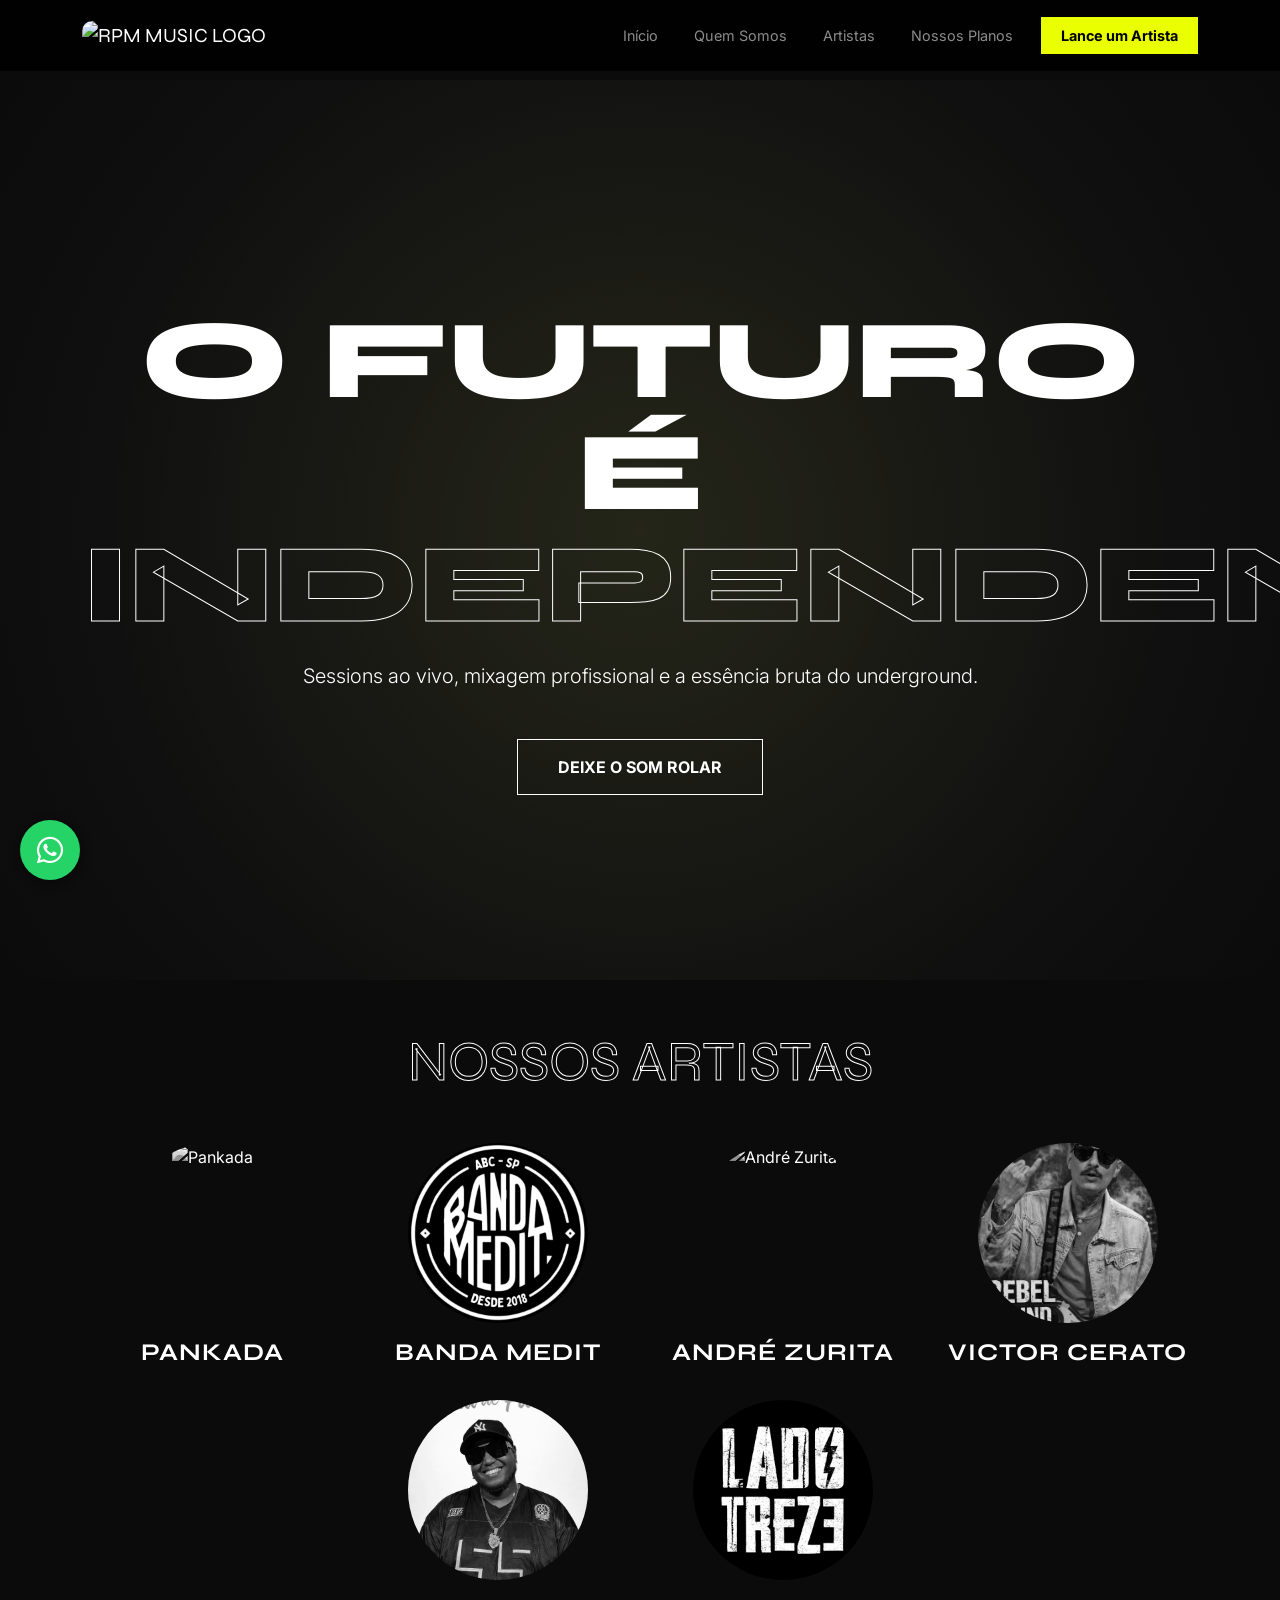
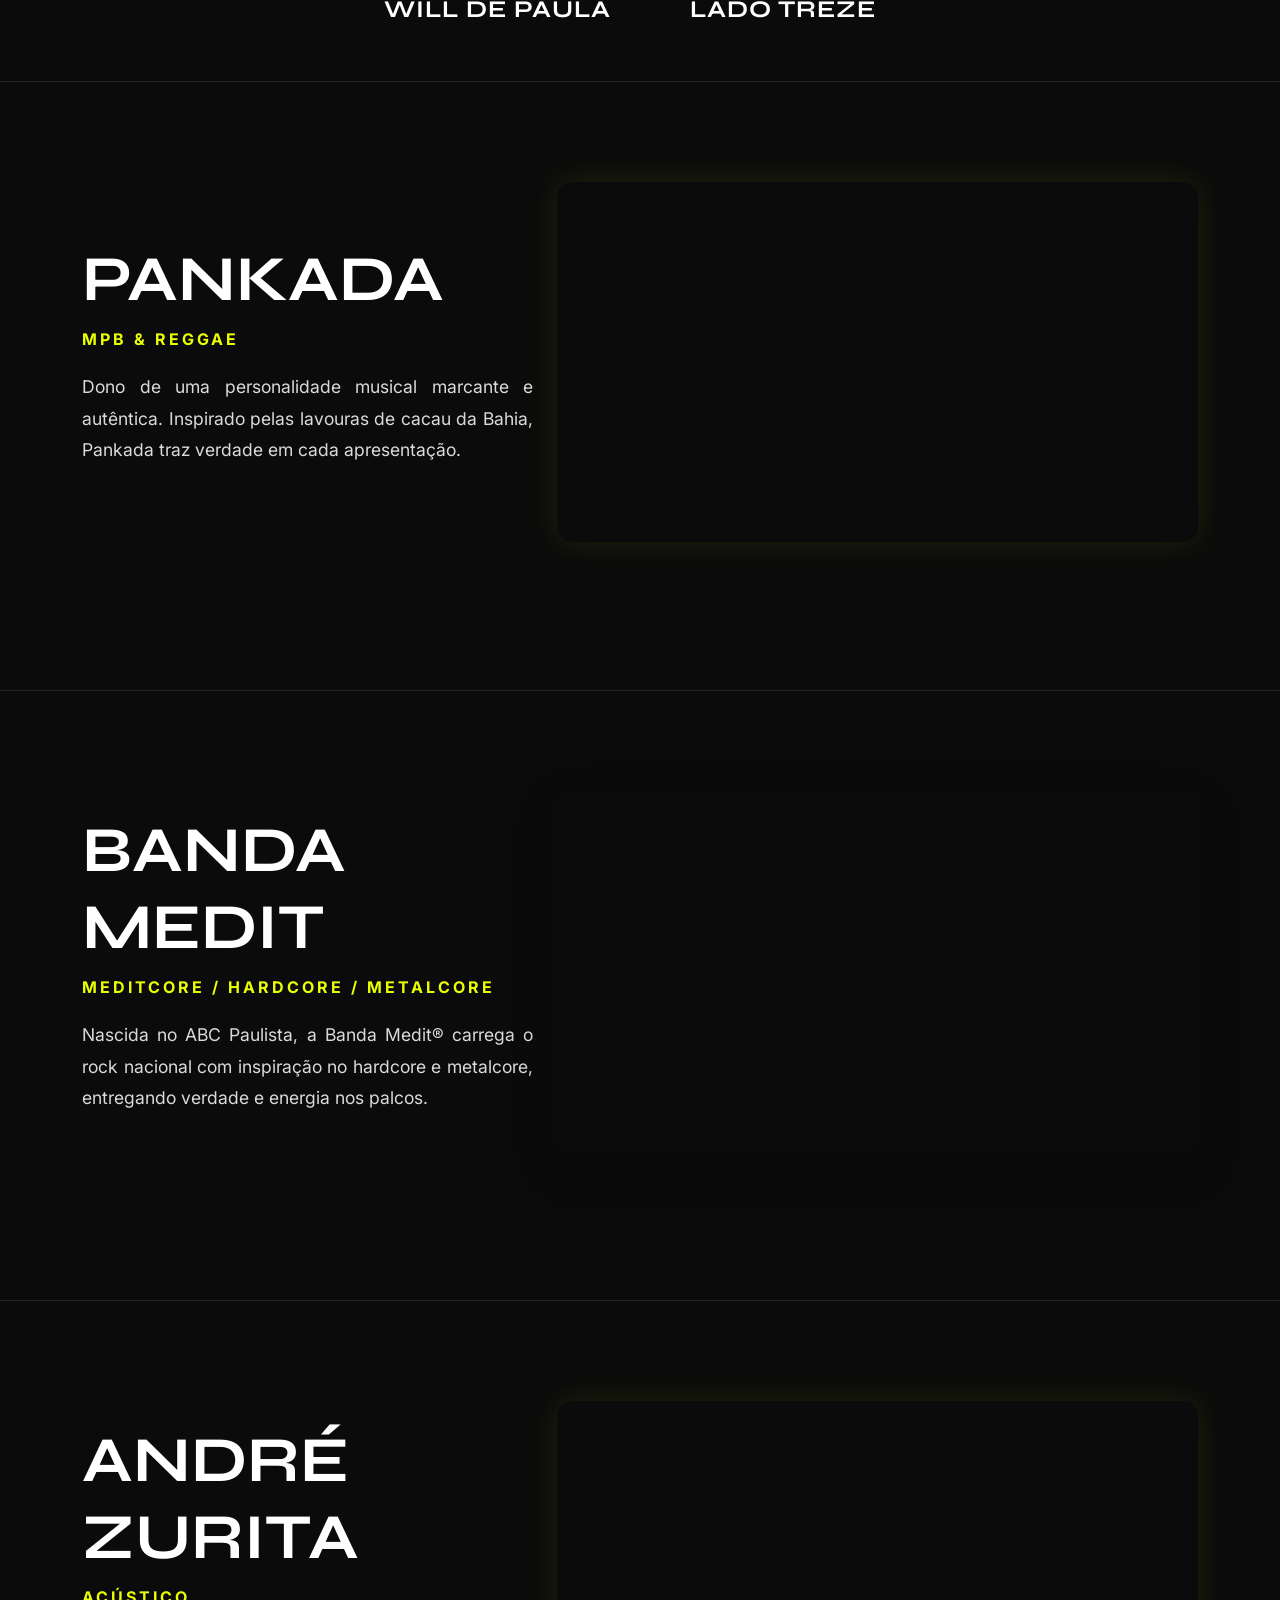
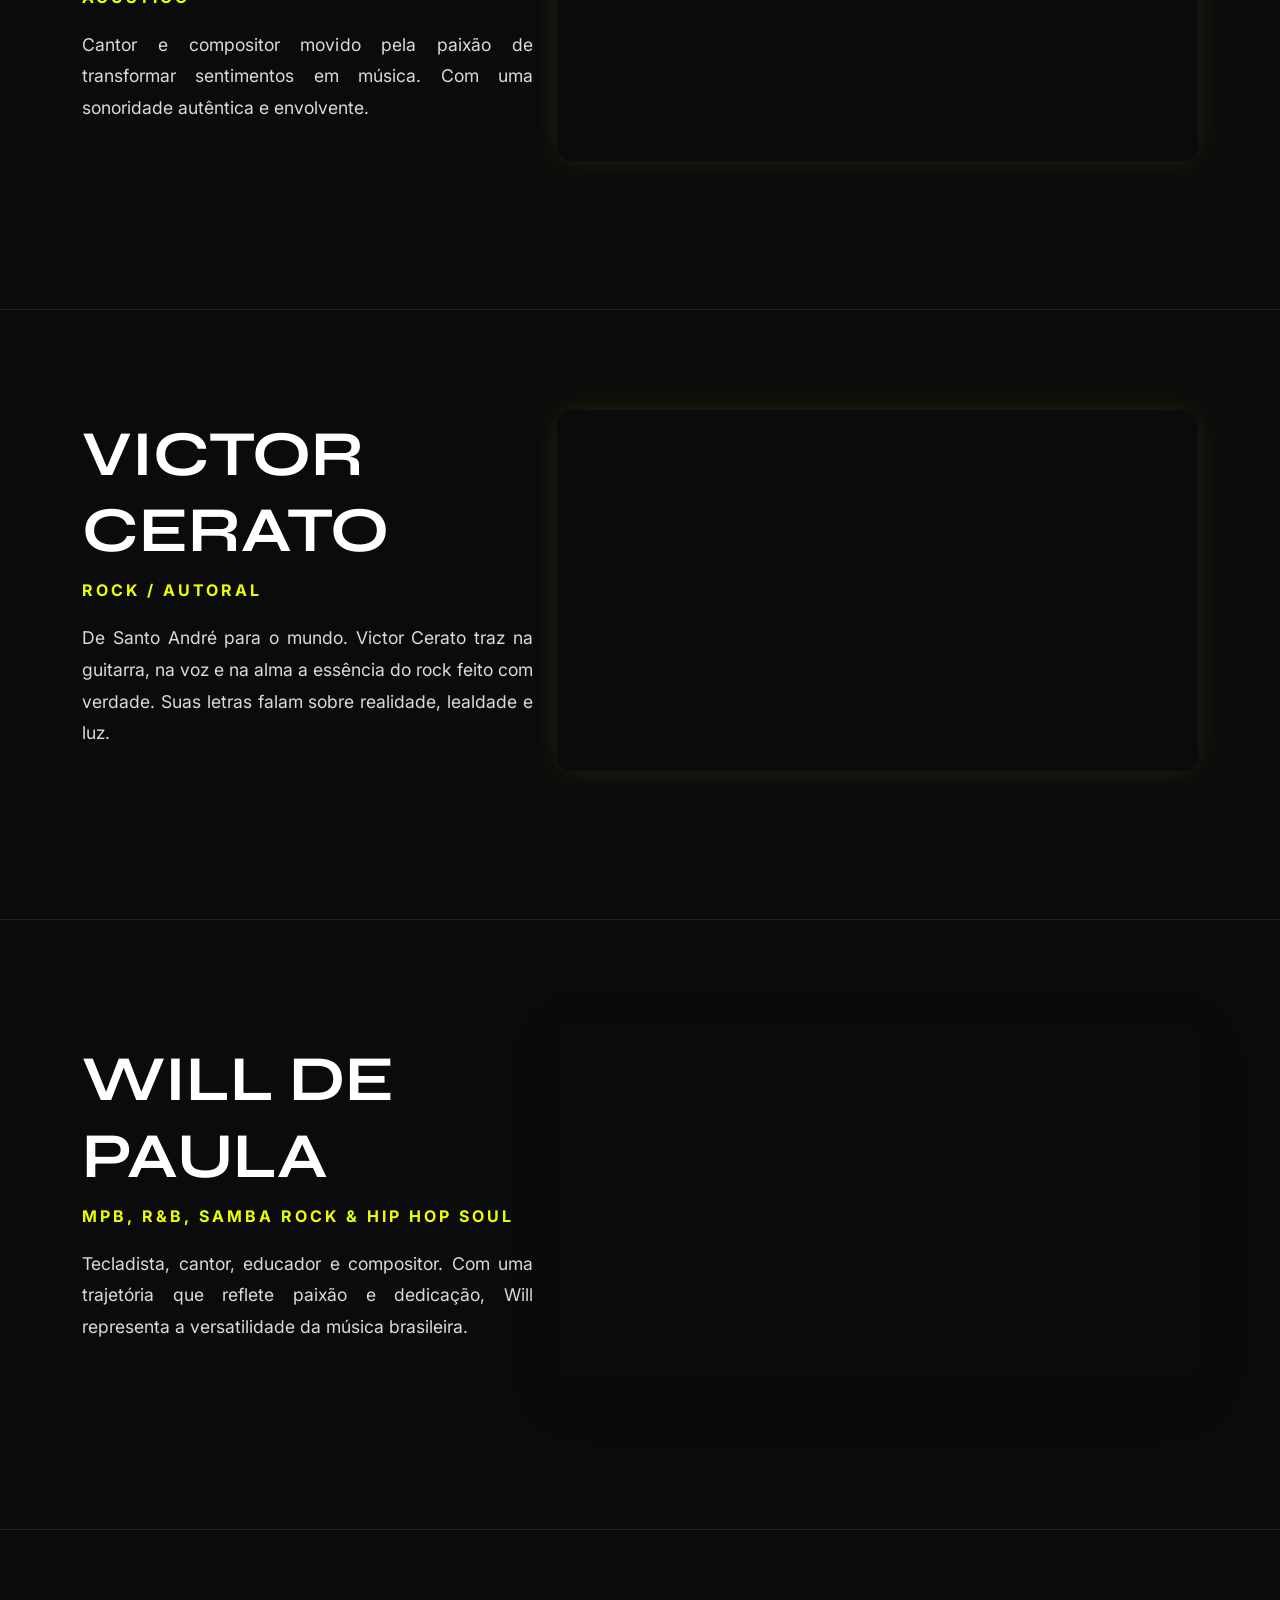
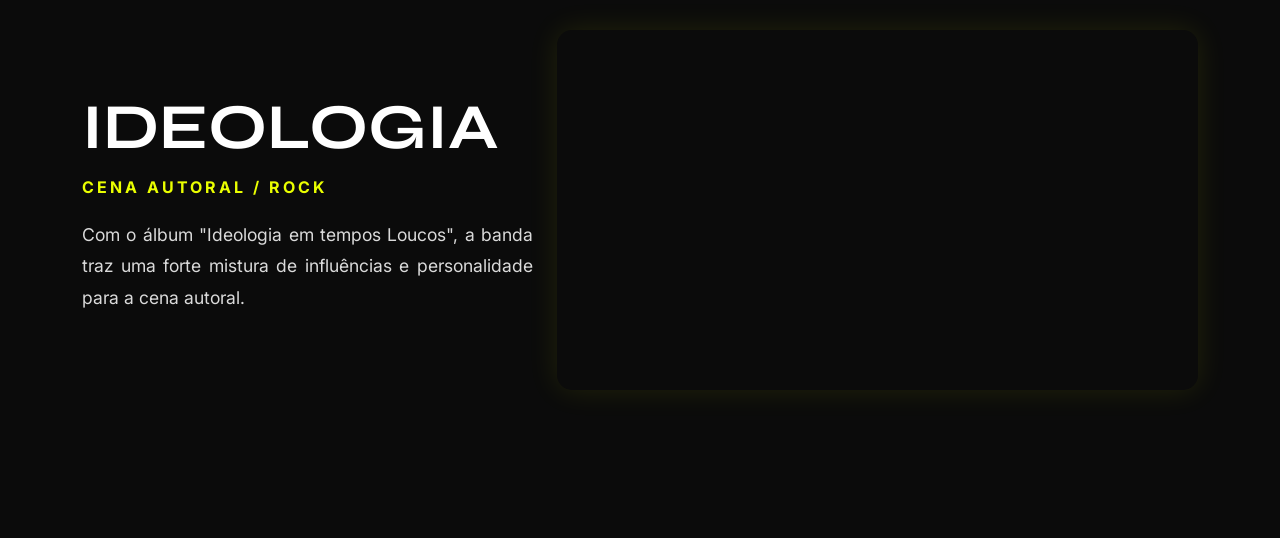
==== index.html @ 8d4b6e8e "feat: adiciona novos artistas, botões flutuantes, página de planos e otimização mobile" ====
<!DOCTYPE html>
<html lang="pt-br">
<head>
    <meta charset="UTF-8">
    <meta name="viewport" content="width=device-width, initial-scale=1.0">
    <title>RPM MUSIC | Independent Sound</title>
    <link href="https://cdn.jsdelivr.net/npm/bootstrap@5.3.0/dist/css/bootstrap.min.css" rel="stylesheet">
    <link href="https://fonts.googleapis.com/css2?family=Inter:wght@300;400;700&family=Syne:wght@700;800&display=swap" rel="stylesheet">
    <link rel="stylesheet" href="https://cdnjs.cloudflare.com/ajax/libs/font-awesome/6.0.0/css/all.min.css">
    <link rel="stylesheet" href="css/style.css">
</head>
<body>

    <nav class="navbar navbar-expand-lg navbar-dark fixed-top">
        <div class="container">
            <a class="navbar-brand" href="#inicio">
                <img src="img/logo_rpm.jpg" alt="RPM Music Logo" class="logo-nav">
            </a>
            <button class="navbar-toggler" type="button" data-bs-toggle="collapse" data-bs-target="#navbarNav">
                <span class="navbar-toggler-icon"></span>
            </button>
            <div class="collapse navbar-collapse" id="navbarNav">
                <ul class="navbar-nav ms-auto">
                    <li class="nav-item"><a class="nav-link" href="#inicio">Início</a></li>
                    <li class="nav-item"><a class="nav-link" href="quem-somos.html">Quem Somos</a></li>
                    <li class="nav-item"><a class="nav-link" href="#artistas">Artistas</a></li>
                    <li class="nav-item"><a class="nav-link" href="planos.html">Nossos Planos</a></li>
                    <li class="nav-item"><a class="nav-link nav-btn" href="https://wa.me/5511963270768?text=Olá! Vi o site e gostaria de saber mais sobre como funciona para lançar um artista." target="_blank">Lance um Artista</a></li>
                </ul>
            </div>
        </div>
    </nav>

    <section id="inicio" class="hero">
        <div class="hero-overlay"></div>
        <div class="container text-center position-relative">
            <h1 class="display-1 fw-black reveal">O FUTURO É <br><span class="outline-text hero-no-break">INDEPENDENTE</span></h1>
            <p class="lead reveal-late">Sessions ao vivo, mixagem profissional e a essência bruta do underground.</p>
            <div class="mt-5">
                <a href="#artistas" class="btn-main">DEIXE O SOM ROLAR</a>
            </div>
        </div>
    </section>

    <section id="artistas" class="py-5">
        <div class="container text-center">
            <h2 class="font-alt mb-5 outline-text display-4">Nossos Artistas</h2>
            <div class="row justify-content-center g-4">
                <div class="col-6 col-md-3 artist-item">
                    <a href="#bio-pankada" class="artist-link">
                        <div class="avatar-wrapper"><img src="img/pancada.png" alt="Pankada" class="avatar-img"></div>
                        <h4 class="mt-3 artist-name-label">Pankada</h4>
                    </a>
                </div>
                
                <div class="col-6 col-md-3 artist-item">
                    <a href="#bio-medit" class="artist-link">
                        <div class="avatar-wrapper"><img src="img/medit.jpg" alt="Banda Medit" class="avatar-img"></div>
                        <h4 class="mt-3 artist-name-label">Banda Medit</h4>
                    </a>
                </div>
                <div class="col-6 col-md-3 artist-item">
                    <a href="#bio-zurita" class="artist-link">
                        <div class="avatar-wrapper"><img src="img/andre.jpg" alt="André Zurita" class="avatar-img"></div>
                        <h4 class="mt-3 artist-name-label">André Zurita</h4>
                    </a>
                </div>
                <div class="col-6 col-md-3 artist-item">
                    <a href="#bio-cerato" class="artist-link">
                        <div class="avatar-wrapper"><img src="img/victor.jpeg" alt="Victor Cerato" class="avatar-img"></div>
                        <h4 class="mt-3 artist-name-label">Victor Cerato</h4>
                    </a>
                </div>
                <div class="col-6 col-md-3 artist-item">
                    <a href="#bio-will" class="artist-link">
                        <div class="avatar-wrapper"><img src="img/will.jpeg" alt="Will de Paula" class="avatar-img"></div>
                        <h4 class="mt-3 artist-name-label">Will de Paula</h4>
                    </a>
                </div>
                <div class="col-6 col-md-3 artist-item">
                    <a href="#bio-ideologia" class="artist-link">
                        <div class="avatar-wrapper"><img src="img/ladotreze.jpg" alt="Lado Treze" class="avatar-img"></div>
                        <h4 class="mt-3 artist-name-label">Lado Treze</h4>
                    </a>
                </div>
            </div>
        </div>
    </section>

    <section id="bio-pankada" class="artist-detail-section border-top border-dark">
        <div class="container">
            <div class="row align-items-center mb-5">
                <div class="col-lg-5">
                    <h2 class="display-3 fw-bold">Pankada</h2>
                    <p class="text-yellow">MPB & REGGAE</p>
                    <p class="artist-bio-text">Dono de uma personalidade musical marcante e autêntica. Inspirado pelas lavouras de cacau da Bahia, Pankada traz verdade em cada apresentação.</p>
                </div>
                <div class="col-lg-7">
                    <div class="video-container">
                        <iframe src="https://www.youtube.com/embed/tFJPkTBq-bM?enablejsapi=1&mute=1&start=40&rel=0" frameborder="0" allowfullscreen></iframe>
                    </div>
                </div>
            </div>
            </div>
    </section>

    <section id="bio-medit" class="artist-detail-section border-top border-dark">
        <div class="container">
            <div class="row align-items-center mb-5">
                <div class="col-lg-5">
                    <h2 class="display-3 fw-bold">Banda Medit</h2>
                    <p class="text-yellow">Meditcore / Hardcore / Metalcore</p>
                    <p class="artist-bio-text">Nascida no ABC Paulista, a Banda Medit® carrega o rock nacional com inspiração no hardcore e metalcore, entregando verdade e energia nos palcos.</p>
                </div>
                <div class="col-lg-7">
                    <div class="video-container shadow-lg">
                        <iframe src="https://www.youtube.com/embed/i0ooQWdZw0M?enablejsapi=1&mute=1&rel=0" frameborder="0" allowfullscreen></iframe>
                    </div>
                </div>
            </div>
            </div>
    </section>

    <section id="bio-zurita" class="artist-detail-section border-top border-dark">
        <div class="container">
            <div class="row align-items-center mb-5">
                <div class="col-lg-5">
                    <h2 class="display-3 fw-bold">André Zurita</h2>
                    <p class="text-yellow">Acústico</p>
                    <p class="artist-bio-text">Cantor e compositor movido pela paixão de transformar sentimentos em música. Com uma sonoridade autêntica e envolvente.</p>
                </div>
                <div class="col-lg-7">
                    <div class="video-container">
                        <iframe src="https://www.youtube.com/embed/hquRyokJg-8?enablejsapi=1&mute=1&start=30&rel=0" frameborder="0" allowfullscreen></iframe>
                    </div>
                </div>
            </div>
            </div>
    </section>

    <section id="bio-cerato" class="artist-detail-section border-top border-dark">
        <div class="container">
            <div class="row align-items-center mb-5">
                <div class="col-lg-5 order-2 order-lg-1">
                    <h2 class="display-3 fw-bold">Victor Cerato</h2>
                    <p class="text-yellow">Rock / Autoral</p>
                    <p class="artist-bio-text">De Santo André para o mundo. Victor Cerato traz na guitarra, na voz e na alma a essência do rock feito com verdade. Suas letras falam sobre realidade, lealdade e luz.</p>
                </div>
                <div class="col-lg-7 order-1 order-lg-2">
                    <div class="video-container">
                        <iframe src="https://www.youtube.com/embed/mKdARjgjsec?enablejsapi=1&mute=1&rel=0" frameborder="0" allowfullscreen></iframe>
                    </div>
                </div>
            </div>
            </div>
    </section>

    <section id="bio-will" class="artist-detail-section border-top border-dark">
        <div class="container">
            <div class="row align-items-center mb-5">
                <div class="col-lg-5">
                    <h2 class="display-3 fw-bold">Will de Paula</h2>
                    <p class="text-yellow">MPB, R&B, Samba Rock & Hip Hop Soul</p>
                    <p class="artist-bio-text">Tecladista, cantor, educador e compositor. Com uma trajetória que reflete paixão e dedicação, Will representa a versatilidade da música brasileira.</p>
                </div>
                <div class="col-lg-7">
                    <div class="video-container shadow-lg">
                        <iframe src="https://www.youtube.com/embed/uLBg4bJuOl0?enablejsapi=1&mute=1&rel=0" frameborder="0" allowfullscreen></iframe>
                    </div>
                </div>
            </div>
            </div>
    </section>

    <section id="bio-ideologia" class="artist-detail-section border-top border-dark">
        <div class="container">
            <div class="row align-items-center mb-5">
                <div class="col-lg-5 order-2 order-lg-1">
                    <h2 class="display-3 fw-bold">Ideologia</h2>
                    <p class="text-yellow">Cena Autoral / Rock</p>
                    <p class="artist-bio-text">Com o álbum "Ideologia em tempos Loucos", a banda traz uma forte mistura de influências e personalidade para a cena autoral.</p>
                </div>
                <div class="col-lg-7 order-1 order-lg-2 mb-4 mb-lg-0">
                    <div class="video-container">
                        <iframe src="https://www.youtube.com/embed/fozkw6wKl0U?enablejsapi=1&mute=1&rel=0" frameborder="0" allowfullscreen></iframe>
                    </div>
                </div>
            </div>
            </div>
    </section>
    


    <a href="https://wa.me/5511963270768?text=Olá! Vi o site e gostaria de saber mais sobre os serviços da RMP Music." class="whatsapp-float" target="_blank">
        <i class="fab fa-whatsapp"></i>
    </a>

    <button id="backToTop" class="back-to-top">
        <i class="fas fa-chevron-up"></i>
    </button>

    <script src="https://cdn.jsdelivr.net/npm/bootstrap@5.3.0/dist/js/bootstrap.bundle.min.js"></script>
    <script src="js/script.js"></script>
</body>
</html>
---- css/style.css ----
/* --- CONFIGURAÇÕES BASE --- */
:root {
    --bg-color: #0b0b0b;
    --accent-color: #eaff00;
    --text-color: #ffffff;
}

body {
    background-color: var(--bg-color);
    color: var(--text-color);
    font-family: 'Inter', sans-serif;
    overflow-x: hidden;
    margin: 0;
}

h1, h2, h4, .navbar-brand {
    font-family: 'Syne', sans-serif;
    text-transform: uppercase;
}

/* --- NAVBAR --- */
.navbar {
    padding: 15px 0;
    background: rgba(0, 0, 0, 0.9);
    backdrop-filter: blur(10px);
}

.navbar.scrolled {
    background: rgba(0, 0, 0, 0.9);
}

.logo-nav {
    height: 50px;
    border-radius: 10px;
}

.nav-link { margin-left: 20px; font-size: 0.9rem; }

.nav-btn {
    background: var(--accent-color);
    color: #000 !important;
    padding: 8px 20px !important;
    font-weight: 700;
}

/* --- HERO SECTION --- */
.hero {
    min-height: 100svh; /* usa altura real do viewport mobile */
    display: flex;
    align-items: center;
    justify-content: center;
    position: relative;
    background: radial-gradient(circle at center, #1a1a1a 0%, #0b0b0b 100%);
    text-align: center;
    padding: 120px 15px 80px; /* espaço para navbar fixa */
}

.hero-overlay {
    position: absolute;
    top: 0; left: 0; width: 100%; height: 100%;
    background: radial-gradient(circle at 50% 50%, rgba(234, 255, 0, 0.05) 0%, transparent 70%);
    animation: pulseGlow 8s infinite alternate;
    z-index: 1;
}

@keyframes pulseGlow {
    0% { transform: scale(1); opacity: 0.4; }
    100% { transform: scale(1.3); opacity: 0.7; }
}

.display-1 {
    font-size: clamp(2.2rem, 9vw, 7rem);
    line-height: 1;
    letter-spacing: -1px;
    font-weight: 900;
    position: relative;
    z-index: 2;
    margin-bottom: 20px;
    word-break: normal;
    overflow-wrap: anywhere;
}

.outline-text {
    -webkit-text-stroke: 1px var(--text-color);
    color: transparent;
}

.btn-main {
    text-decoration: none;
    color: var(--text-color);
    border: 1px solid var(--text-color);
    padding: 15px 40px;
    font-weight: 700;
    transition: 0.4s;
    display: inline-block;
    position: relative;
    z-index: 2;
}

.btn-main:hover { background: var(--text-color); color: #000; }

/* --- SEÇÕES ARTISTAS --- */
.about-section, .artist-detail-section { padding: 100px 0; }

.section-title {
    font-size: clamp(2rem, 5vw, 4rem);
    border-left: 5px solid var(--accent-color);
    padding-left: 30px;
}

.text-yellow {
    color: var(--accent-color);
    text-transform: uppercase;
    letter-spacing: 3px;
    font-weight: 700;
    margin-bottom: 20px;
    display: block;
}

.artist-bio-text {
    color: rgba(255, 255, 255, 0.85);
    font-size: 1.1rem;
    line-height: 1.8;
    text-align: justify;
}

/* --- ELEMENTOS VISUAIS --- */
.avatar-wrapper {
    width: 180px; height: 180px;
    margin: 0 auto; border-radius: 50%;
    overflow: hidden; filter: grayscale(100%);
    transition: 0.4s;
}

.artist-item:hover .avatar-wrapper { filter: grayscale(0%); transform: scale(1.1); }

.avatar-img { width: 100%; height: 100%; object-fit: cover; }

.video-container {
    position: relative; padding-bottom: 56.25%;
    height: 0; overflow: hidden; border-radius: 15px;
    box-shadow: 0 0 30px rgba(234, 255, 0, 0.1);
}

.video-container iframe { position: absolute; top: 0; left: 0; width: 100%; height: 100%; }

.carousel { max-width: 850px; margin: 40px auto; }

.carousel-item img {
    width: 100%;
    height: clamp(250px, 60vw, 500px);
    object-fit: cover;
}

.carousel-item img:hover { filter: grayscale(0%); }

/* --- RESPONSIVIDADE --- */
/* --- CORREÇÃO DEFINITIVA PARA MOBILE --- */
@media (max-width: 768px) {

    .display-1 {
        font-size: clamp(2rem, 11vw, 3.5rem);
        line-height: 1.05;
        letter-spacing: -0.5px;
        padding: 0 15px;
    }

    .display-1 br {
        display: none; /* remove quebra forçada */
    }

    .outline-text {
        display: block; /* força INDEPENDENTE ir para linha de baixo */
        margin-top: 5px;
    }
}

body {
    padding-top: 80px; /* compensa navbar fixed-top */
}
.hero .container {
    position: relative;
    z-index: 2;
}
.artist-link {
    text-decoration: none !important;
    color: #ffffff !important;
}

.artist-link:hover {
    text-decoration: none !important;
    color: #ffffff !important;
}

.artist-name-label {
    color: #ffffff;
    font-weight: 700;
    letter-spacing: 1px;
}
.artist-link {
    text-decoration: none !important;
}

.artist-name-label {
    color: #ffffff;
    font-weight: 700;
    transition: 0.3s ease;
}

.artist-item:hover .artist-name-label {
    color: var(--accent-color);
}
/* Correção Título Independente */
.hero-no-break {
    white-space: nowrap;
    font-size: clamp(2rem, 10vw, 7rem) !important; /* Ajusta conforme o tamanho da tela */
}

/* WhatsApp Flutuante */
.whatsapp-float {
    position: fixed;
    width: 60px;
    height: 60px;
    bottom: 40px;
    left: 40px;
    background-color: #25d366;
    color: #FFF;
    border-radius: 50px;
    text-align: center;
    font-size: 30px;
    box-shadow: 2px 2px 10px rgba(0,0,0,0.5);
    z-index: 1000;
    display: flex;
    align-items: center;
    justify-content: center;
    transition: 0.3s;
}
.whatsapp-float:hover { transform: scale(1.1); color: #FFF; }

/* Botão Voltar ao Topo */
.back-to-top {
    position: fixed;
    bottom: 40px;
    right: 40px;
    width: 50px;
    height: 50px;
    background: var(--accent-color);
    color: #000;
    border: none;
    border-radius: 5px;
    cursor: pointer;
    display: none; /* Mostra via JS */
    z-index: 1000;
}

/* Cards de Planos */
.border-yellow { border: 2px solid var(--accent-color) !important; }

/* Correção do Hero para não cortar o texto */
.hero-no-break {
    white-space: nowrap;
    font-size: clamp(2rem, 10vw, 7rem) !important;
}

/* WhatsApp Flutuante */
.whatsapp-float {
    position: fixed;
    width: 60px;
    height: 60px;
    bottom: 30px;
    left: 30px;
    background-color: #25d366;
    color: #FFF;
    border-radius: 50px;
    text-align: center;
    font-size: 30px;
    box-shadow: 2px 2px 10px rgba(0,0,0,0.5);
    z-index: 1000;
    display: flex;
    align-items: center;
    justify-content: center;
    transition: 0.3s;
    text-decoration: none;
}
.whatsapp-float:hover { transform: scale(1.1); color: #FFF; }

/* Botão Voltar ao Topo */
.back-to-top {
    position: fixed;
    bottom: 30px;
    right: 30px;
    width: 50px;
    height: 50px;
    background: var(--accent-color);
    color: #000;
    border: none;
    border-radius: 5px;
    cursor: pointer;
    display: none;
    z-index: 1000;
}

.border-yellow { border: 2px solid var(--accent-color) !important; }

/* Correção para o título não cortar em celulares */
.hero-no-break {
    white-space: nowrap;
    display: inline-block;
    font-size: clamp(1.8rem, 10vw, 7rem) !important; /* Ajuste dinâmico de fonte */
}

/* Botão WhatsApp Flutuante (Esquerda) */
.whatsapp-float {
    position: fixed;
    width: 60px; height: 60px; bottom: 20px; left: 20px;
    background: #25d366; color: #FFF; border-radius: 50px;
    display: flex; align-items: center; justify-content: center;
    font-size: 30px; z-index: 1000; box-shadow: 2px 2px 10px rgba(0,0,0,0.5);
}

/* Botão Voltar ao Topo (Direita) */
.back-to-top {
    position: fixed; bottom: 20px; right: 20px;
    width: 50px; height: 50px; background: var(--accent-color);
    color: #000; border: none; border-radius: 5px;
    display: none; z-index: 1000; cursor: pointer;
}

/* Estilo para destaque de planos */
.border-yellow { border: 2px solid var(--accent-color) !important; }

/* Ajuste de cards em telas pequenas */
@media (max-width: 576px) {
    .card { margin-bottom: 10px; }
    .section-title { font-size: 1.8rem; }
}
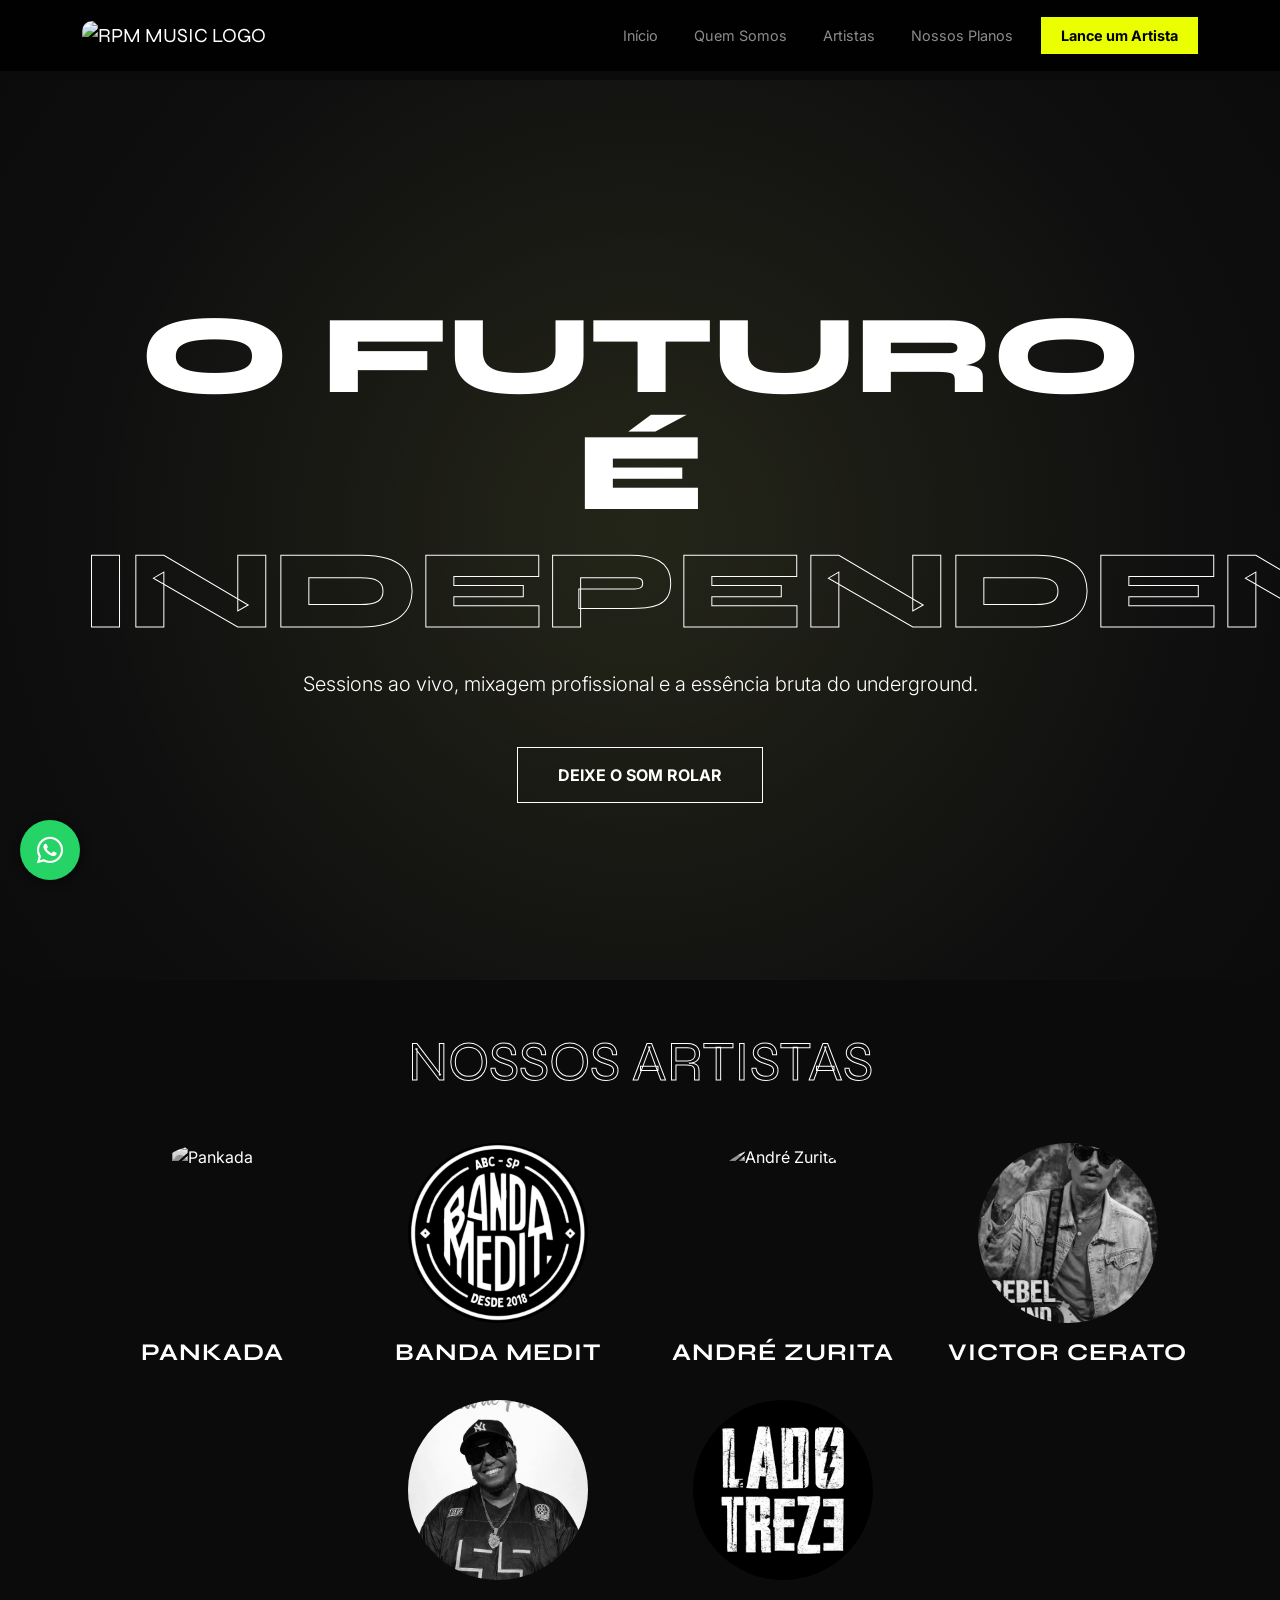
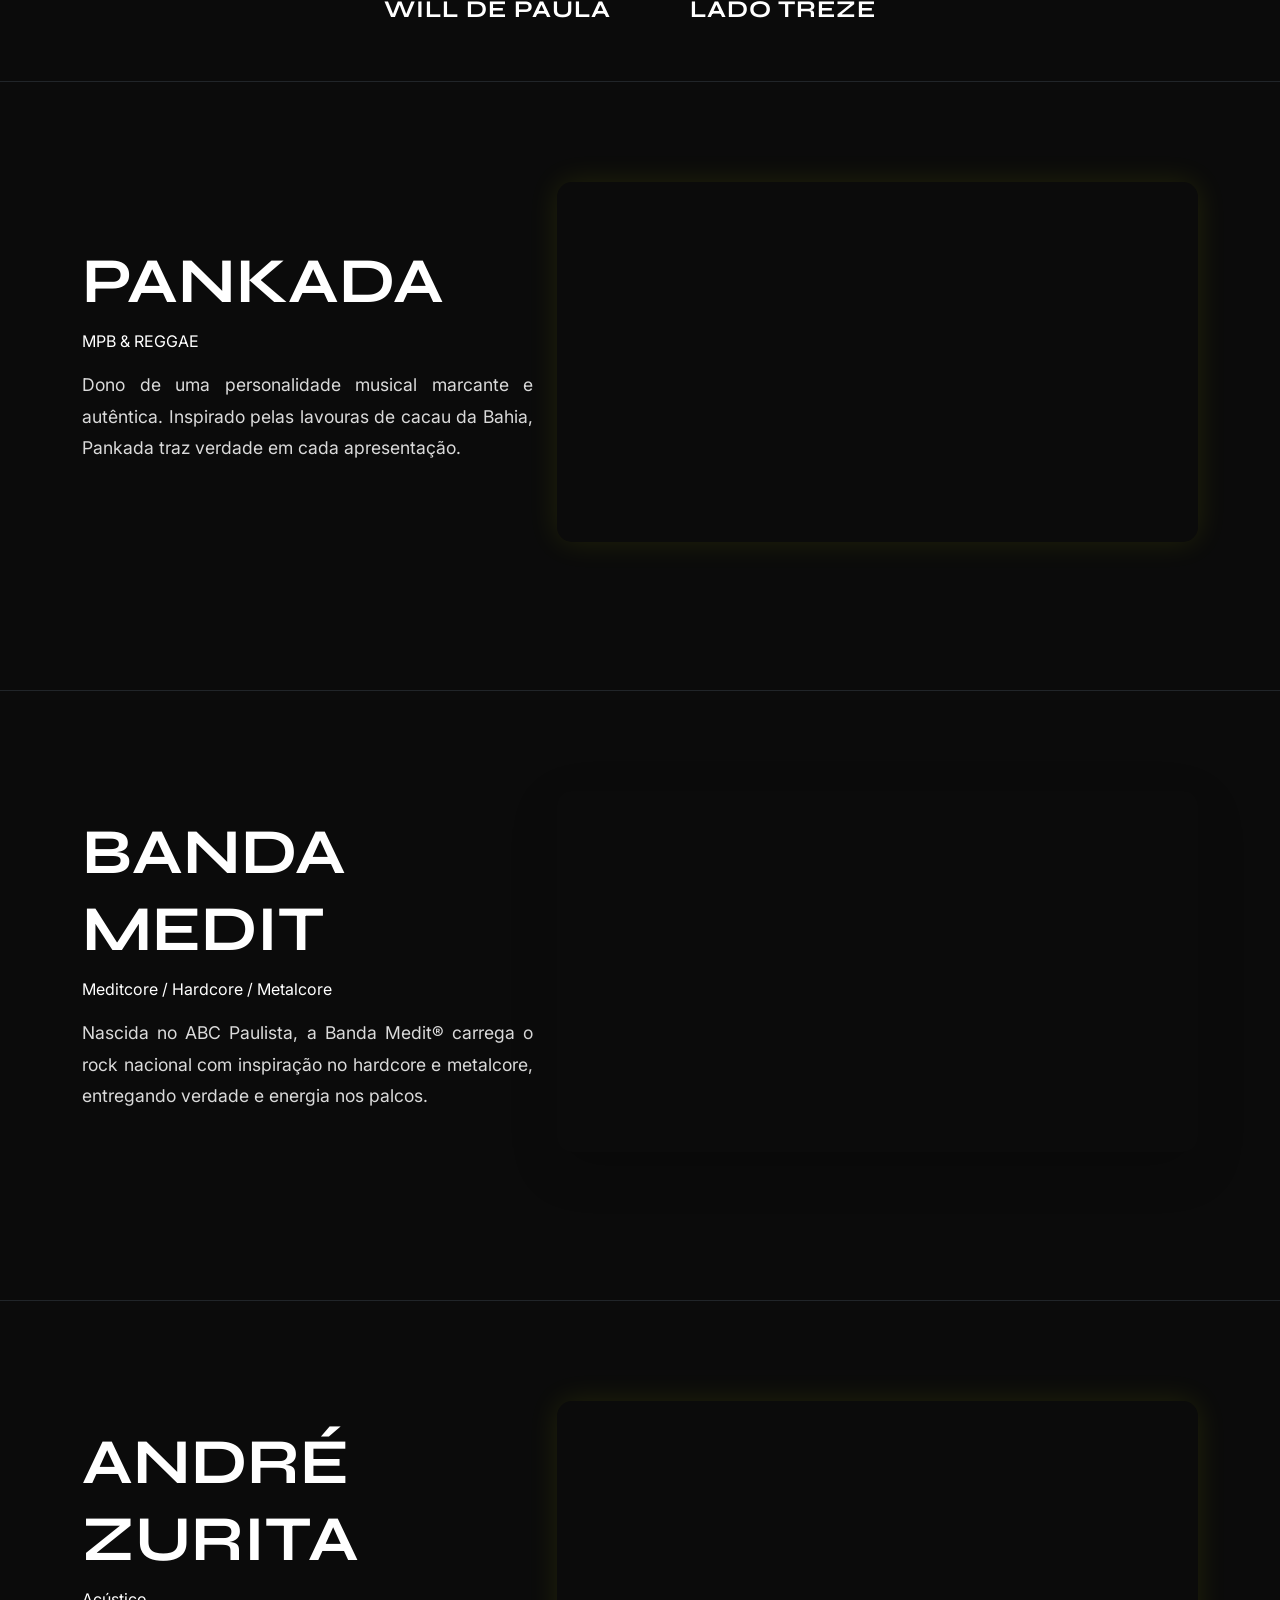
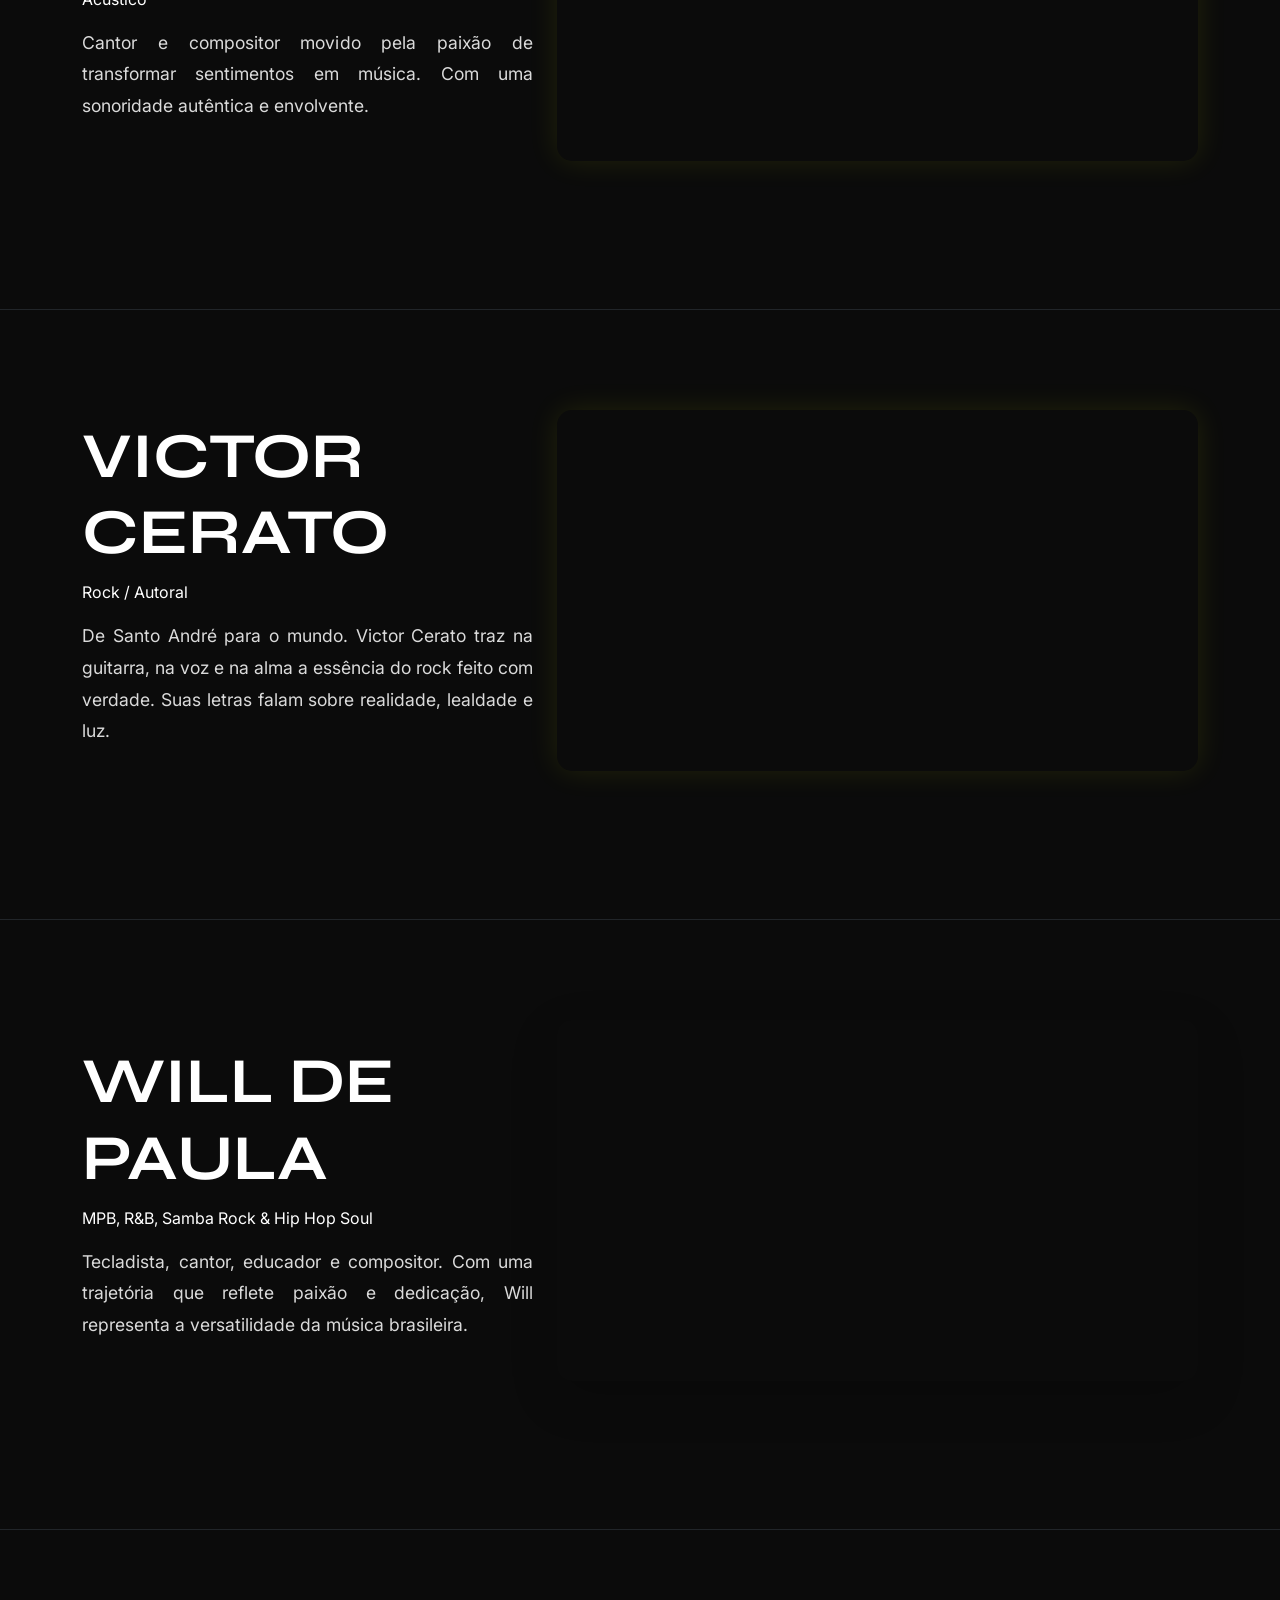
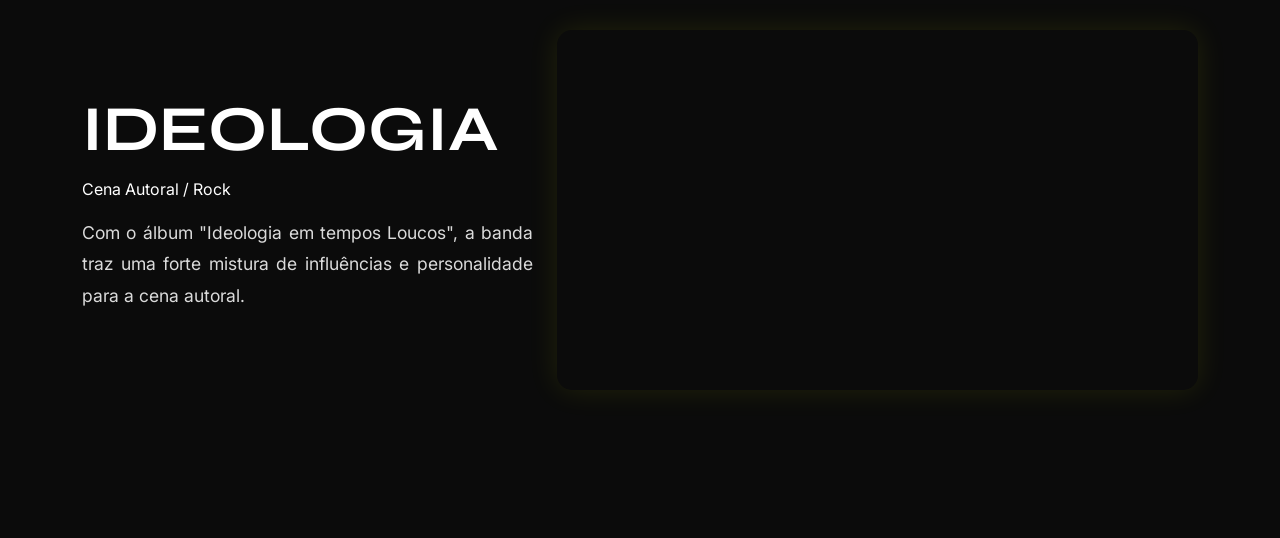
==== commit d5e35214: "att via chat gpt" ====
--- a/index.html
+++ b/index.html
@@ -34,7 +34,10 @@
     <section id="inicio" class="hero">
         <div class="hero-overlay"></div>
         <div class="container text-center position-relative">
-            <h1 class="display-1 fw-black reveal">O FUTURO É <br><span class="outline-text hero-no-break">INDEPENDENTE</span></h1>
+            <h1 class="display-1 fw-black reveal">
+<span>O FUTURO É</span>
+<span class="outline-text hero-no-break">INDEPENDENTE</span>
+</h1>
             <p class="lead reveal-late">Sessions ao vivo, mixagem profissional e a essência bruta do underground.</p>
             <div class="mt-5">
                 <a href="#artistas" class="btn-main">DEIXE O SOM ROLAR</a>
--- a/css/style.css
+++ b/css/style.css
@@ -3,6 +3,10 @@
     --bg-color: #0b0b0b;
     --accent-color: #eaff00;
     --text-color: #ffffff;
+}
+
+*{
+    box-sizing: border-box;
 }
 
 body {
@@ -11,6 +15,7 @@
     font-family: 'Inter', sans-serif;
     overflow-x: hidden;
     margin: 0;
+    padding-top: 80px;
 }
 
 h1, h2, h4, .navbar-brand {
@@ -19,22 +24,22 @@
 }
 
 /* --- NAVBAR --- */
+
 .navbar {
     padding: 15px 0;
     background: rgba(0, 0, 0, 0.9);
     backdrop-filter: blur(10px);
 }
 
-.navbar.scrolled {
-    background: rgba(0, 0, 0, 0.9);
-}
-
 .logo-nav {
     height: 50px;
     border-radius: 10px;
 }
 
-.nav-link { margin-left: 20px; font-size: 0.9rem; }
+.nav-link {
+    margin-left: 20px;
+    font-size: 0.9rem;
+}
 
 .nav-btn {
     background: var(--accent-color);
@@ -44,46 +49,76 @@
 }
 
 /* --- HERO SECTION --- */
+
 .hero {
-    min-height: 100svh; /* usa altura real do viewport mobile */
+    min-height: 100svh;
     display: flex;
     align-items: center;
     justify-content: center;
     position: relative;
     background: radial-gradient(circle at center, #1a1a1a 0%, #0b0b0b 100%);
     text-align: center;
-    padding: 120px 15px 80px; /* espaço para navbar fixa */
+    padding: 120px 15px 80px;
+}
+
+.hero .container {
+    position: relative;
+    z-index: 2;
 }
 
 .hero-overlay {
     position: absolute;
-    top: 0; left: 0; width: 100%; height: 100%;
-    background: radial-gradient(circle at 50% 50%, rgba(234, 255, 0, 0.05) 0%, transparent 70%);
+    top: 0;
+    left: 0;
+    width: 100%;
+    height: 100%;
+
+    background: radial-gradient(
+        circle at 50% 50%,
+        rgba(234,255,0,0.05) 0%,
+        transparent 70%
+    );
+
     animation: pulseGlow 8s infinite alternate;
     z-index: 1;
 }
 
 @keyframes pulseGlow {
-    0% { transform: scale(1); opacity: 0.4; }
-    100% { transform: scale(1.3); opacity: 0.7; }
+
+    0%{
+        transform: scale(1);
+        opacity: 0.4;
+    }
+
+    100%{
+        transform: scale(1.3);
+        opacity: 0.7;
+    }
+
 }
 
 .display-1 {
     font-size: clamp(2.2rem, 9vw, 7rem);
-    line-height: 1;
+    line-height: 1.05;
     letter-spacing: -1px;
     font-weight: 900;
-    position: relative;
-    z-index: 2;
     margin-bottom: 20px;
-    word-break: normal;
-    overflow-wrap: anywhere;
+}
+
+/* TEXTO PRINCIPAL */
+
+.hero-no-break {
+    display: inline-block;
+    font-size: clamp(1.5rem, 9vw, 7rem);
+    max-width: 100%;
 }
 
 .outline-text {
     -webkit-text-stroke: 1px var(--text-color);
     color: transparent;
 }
+
+/* BOTÃO HERO */
 
 .btn-main {
     text-decoration: none;
@@ -93,14 +128,19 @@
     font-weight: 700;
     transition: 0.4s;
     display: inline-block;
-    position: relative;
-    z-index: 2;
-}
-
-.btn-main:hover { background: var(--text-color); color: #000; }
-
-/* --- SEÇÕES ARTISTAS --- */
-.about-section, .artist-detail-section { padding: 100px 0; }
+}
+
+.btn-main:hover {
+    background: var(--text-color);
+    color: #000;
+}
+
+/* --- SEÇÕES --- */
+
+.about-section,
+.artist-detail-section {
+    padding: 100px 0;
+}
 
 .section-title {
     font-size: clamp(2rem, 5vw, 4rem);
@@ -108,229 +148,169 @@
     padding-left: 30px;
 }
 
-.text-yellow {
-    color: var(--accent-color);
-    text-transform: uppercase;
-    letter-spacing: 3px;
-    font-weight: 700;
-    margin-bottom: 20px;
-    display: block;
-}
-
 .artist-bio-text {
-    color: rgba(255, 255, 255, 0.85);
+    color: rgba(255,255,255,0.85);
     font-size: 1.1rem;
     line-height: 1.8;
     text-align: justify;
 }
 
-/* --- ELEMENTOS VISUAIS --- */
-.avatar-wrapper {
-    width: 180px; height: 180px;
-    margin: 0 auto; border-radius: 50%;
-    overflow: hidden; filter: grayscale(100%);
-    transition: 0.4s;
-}
-
-.artist-item:hover .avatar-wrapper { filter: grayscale(0%); transform: scale(1.1); }
-
-.avatar-img { width: 100%; height: 100%; object-fit: cover; }
-
-.video-container {
-    position: relative; padding-bottom: 56.25%;
-    height: 0; overflow: hidden; border-radius: 15px;
-    box-shadow: 0 0 30px rgba(234, 255, 0, 0.1);
-}
-
-.video-container iframe { position: absolute; top: 0; left: 0; width: 100%; height: 100%; }
-
-.carousel { max-width: 850px; margin: 40px auto; }
-
-.carousel-item img {
-    width: 100%;
-    height: clamp(250px, 60vw, 500px);
-    object-fit: cover;
-}
-
-.carousel-item img:hover { filter: grayscale(0%); }
-
-/* --- RESPONSIVIDADE --- */
-/* --- CORREÇÃO DEFINITIVA PARA MOBILE --- */
-@media (max-width: 768px) {
-
-    .display-1 {
-        font-size: clamp(2rem, 11vw, 3.5rem);
-        line-height: 1.05;
-        letter-spacing: -0.5px;
-        padding: 0 15px;
-    }
-
-    .display-1 br {
-        display: none; /* remove quebra forçada */
-    }
-
-    .outline-text {
-        display: block; /* força INDEPENDENTE ir para linha de baixo */
-        margin-top: 5px;
-    }
-}
-
-body {
-    padding-top: 80px; /* compensa navbar fixed-top */
-}
-.hero .container {
-    position: relative;
-    z-index: 2;
-}
+/* --- ARTISTAS --- */
+
 .artist-link {
     text-decoration: none !important;
     color: #ffffff !important;
-}
-
-.artist-link:hover {
-    text-decoration: none !important;
-    color: #ffffff !important;
-}
-
-.artist-name-label {
-    color: #ffffff;
-    font-weight: 700;
-    letter-spacing: 1px;
-}
-.artist-link {
-    text-decoration: none !important;
 }
 
 .artist-name-label {
     color: #ffffff;
     font-weight: 700;
     transition: 0.3s ease;
+    letter-spacing: 1px;
 }
 
 .artist-item:hover .artist-name-label {
     color: var(--accent-color);
 }
-/* Correção Título Independente */
-.hero-no-break {
-    white-space: nowrap;
-    font-size: clamp(2rem, 10vw, 7rem) !important; /* Ajusta conforme o tamanho da tela */
-}
-
-/* WhatsApp Flutuante */
+
+/* AVATAR */
+
+.avatar-wrapper {
+    width: 180px;
+    height: 180px;
+
+    margin: 0 auto;
+
+    border-radius: 50%;
+    overflow: hidden;
+
+    filter: grayscale(100%);
+    transition: 0.4s;
+}
+
+.artist-item:hover .avatar-wrapper {
+    filter: grayscale(0%);
+    transform: scale(1.1);
+}
+
+.avatar-img {
+    width: 100%;
+    height: 100%;
+    object-fit: cover;
+}
+
+/* VIDEO */
+
+.video-container {
+    position: relative;
+    padding-bottom: 56.25%;
+    height: 0;
+
+    overflow: hidden;
+    border-radius: 15px;
+
+    box-shadow: 0 0 30px rgba(234,255,0,0.1);
+}
+
+.video-container iframe {
+
+    position: absolute;
+    top:0;
+    left:0;
+
+    width:100%;
+    height:100%;
+
+}
+
+/* BOTÃO WHATSAPP */
+
 .whatsapp-float {
+
     position: fixed;
+
     width: 60px;
     height: 60px;
-    bottom: 40px;
-    left: 40px;
+
+    bottom: 20px;
+    left: 20px;
+
     background-color: #25d366;
     color: #FFF;
+
     border-radius: 50px;
-    text-align: center;
+
+    display:flex;
+    align-items:center;
+    justify-content:center;
+
     font-size: 30px;
+
+    z-index: 1000;
+
     box-shadow: 2px 2px 10px rgba(0,0,0,0.5);
-    z-index: 1000;
-    display: flex;
-    align-items: center;
-    justify-content: center;
-    transition: 0.3s;
-}
-.whatsapp-float:hover { transform: scale(1.1); color: #FFF; }
-
-/* Botão Voltar ao Topo */
+
+    text-decoration: none;
+
+}
+
+.whatsapp-float:hover{
+    transform: scale(1.1);
+}
+
+/* BACK TO TOP */
+
 .back-to-top {
+
     position: fixed;
-    bottom: 40px;
-    right: 40px;
+
+    bottom: 20px;
+    right: 20px;
+
     width: 50px;
     height: 50px;
+
     background: var(--accent-color);
     color: #000;
+
     border: none;
     border-radius: 5px;
+
     cursor: pointer;
-    display: none; /* Mostra via JS */
-    z-index: 1000;
-}
-
-/* Cards de Planos */
-.border-yellow { border: 2px solid var(--accent-color) !important; }
-
-/* Correção do Hero para não cortar o texto */
-.hero-no-break {
-    white-space: nowrap;
-    font-size: clamp(2rem, 10vw, 7rem) !important;
-}
-
-/* WhatsApp Flutuante */
-.whatsapp-float {
-    position: fixed;
-    width: 60px;
-    height: 60px;
-    bottom: 30px;
-    left: 30px;
-    background-color: #25d366;
-    color: #FFF;
-    border-radius: 50px;
-    text-align: center;
-    font-size: 30px;
-    box-shadow: 2px 2px 10px rgba(0,0,0,0.5);
-    z-index: 1000;
-    display: flex;
-    align-items: center;
-    justify-content: center;
-    transition: 0.3s;
-    text-decoration: none;
-}
-.whatsapp-float:hover { transform: scale(1.1); color: #FFF; }
-
-/* Botão Voltar ao Topo */
-.back-to-top {
-    position: fixed;
-    bottom: 30px;
-    right: 30px;
-    width: 50px;
-    height: 50px;
-    background: var(--accent-color);
-    color: #000;
-    border: none;
-    border-radius: 5px;
-    cursor: pointer;
+
     display: none;
-    z-index: 1000;
-}
-
-.border-yellow { border: 2px solid var(--accent-color) !important; }
-
-/* Correção para o título não cortar em celulares */
-.hero-no-break {
-    white-space: nowrap;
-    display: inline-block;
-    font-size: clamp(1.8rem, 10vw, 7rem) !important; /* Ajuste dinâmico de fonte */
-}
-
-/* Botão WhatsApp Flutuante (Esquerda) */
-.whatsapp-float {
-    position: fixed;
-    width: 60px; height: 60px; bottom: 20px; left: 20px;
-    background: #25d366; color: #FFF; border-radius: 50px;
-    display: flex; align-items: center; justify-content: center;
-    font-size: 30px; z-index: 1000; box-shadow: 2px 2px 10px rgba(0,0,0,0.5);
-}
-
-/* Botão Voltar ao Topo (Direita) */
-.back-to-top {
-    position: fixed; bottom: 20px; right: 20px;
-    width: 50px; height: 50px; background: var(--accent-color);
-    color: #000; border: none; border-radius: 5px;
-    display: none; z-index: 1000; cursor: pointer;
-}
-
-/* Estilo para destaque de planos */
-.border-yellow { border: 2px solid var(--accent-color) !important; }
-
-/* Ajuste de cards em telas pequenas */
-@media (max-width: 576px) {
-    .card { margin-bottom: 10px; }
-    .section-title { font-size: 1.8rem; }
+
+}
+
+/* --- RESPONSIVO --- */
+
+@media (max-width:768px){
+
+.display-1{
+font-size: clamp(2rem,10vw,3rem);
+}
+
+.hero-no-break{
+white-space: normal;
+font-size: clamp(2rem,9vw,3rem);
+}
+
+.section-title{
+font-size:1.8rem;
+}
+
+.about-section,
+.artist-detail-section{
+padding:60px 0;
+}
+
+}
+
+@media (max-width:576px){
+
+.avatar-wrapper{
+width:140px;
+height:140px;
+}
+
 }
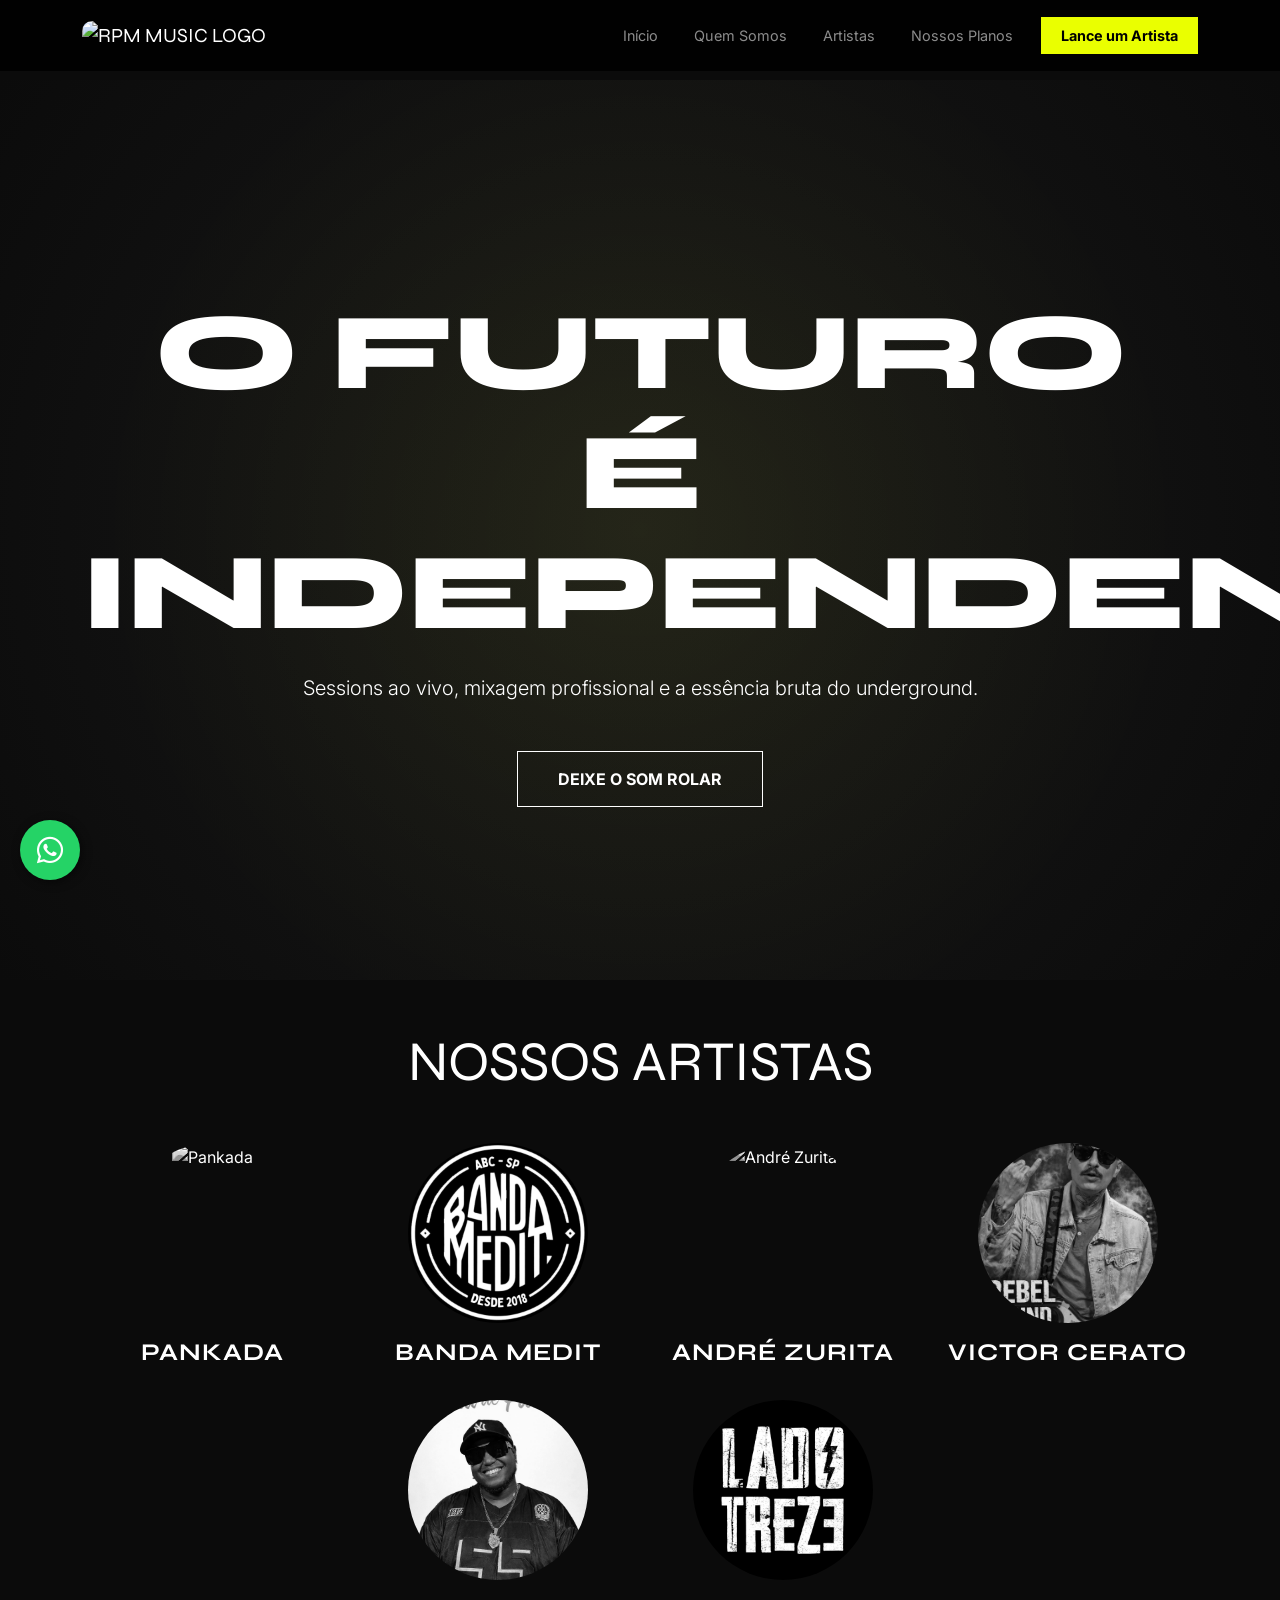
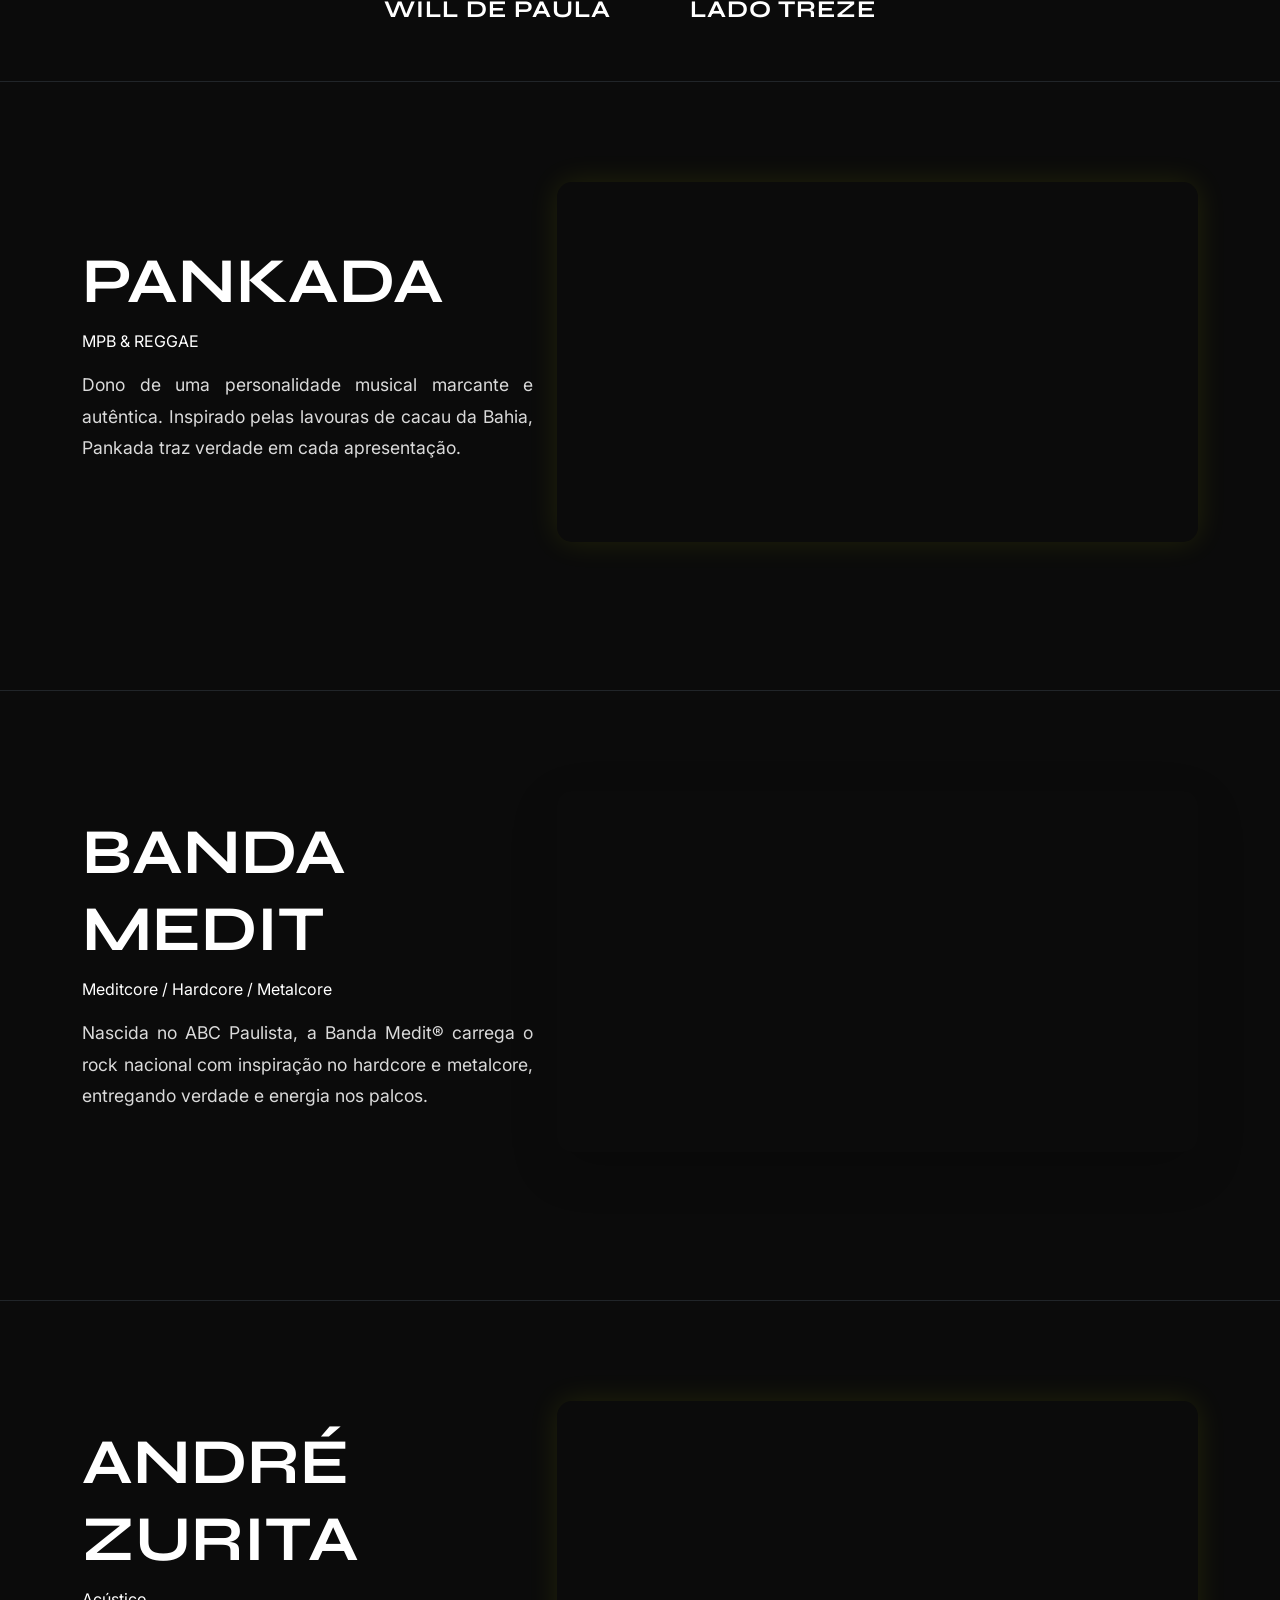
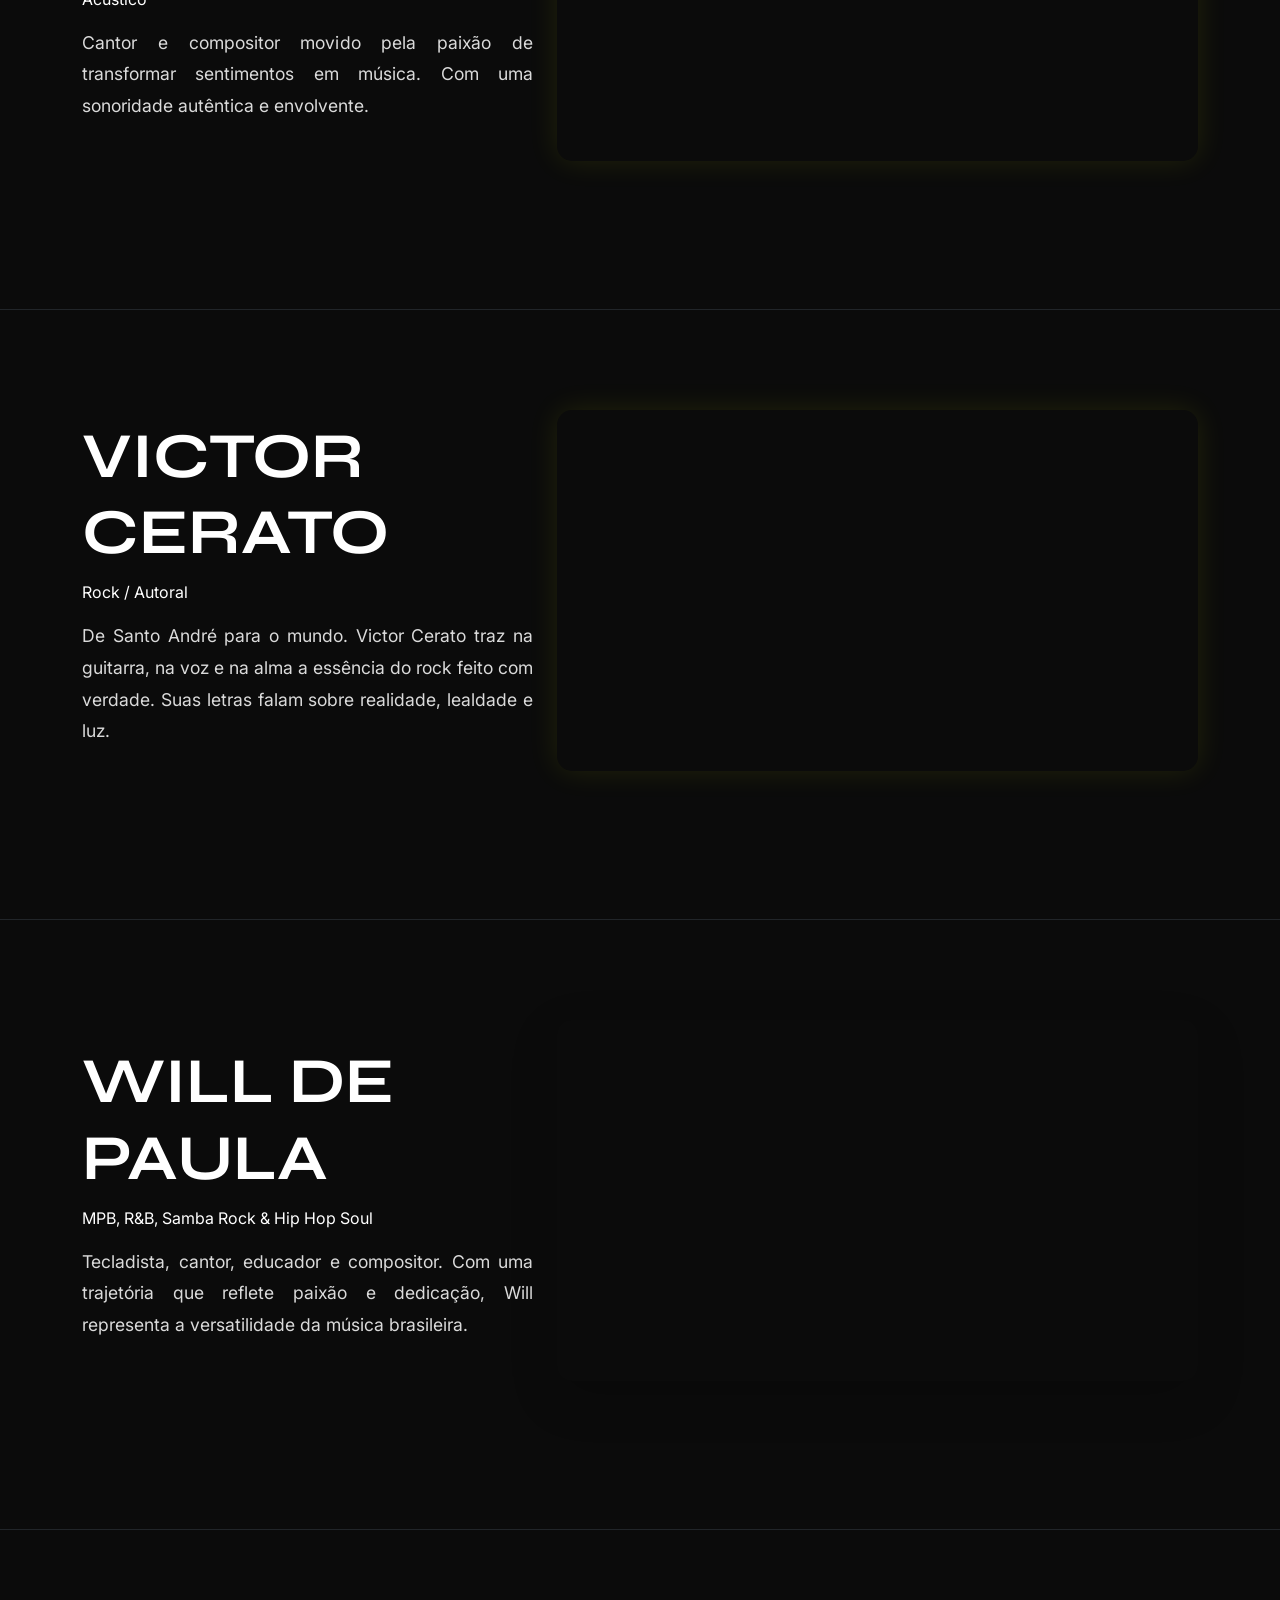
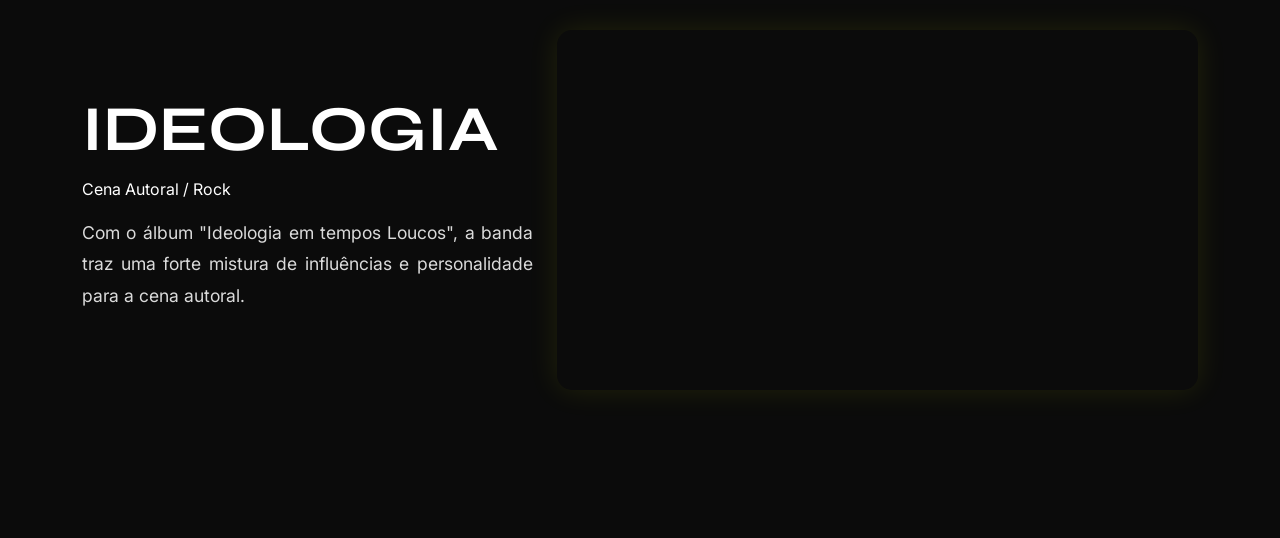
==== commit 42eae61f: "style: altera fonte do hero para condensada para evitar cortes no mobile" ====
--- a/index.html
+++ b/index.html
@@ -6,7 +6,9 @@
     <title>RPM MUSIC | Independent Sound</title>
     <link href="https://cdn.jsdelivr.net/npm/bootstrap@5.3.0/dist/css/bootstrap.min.css" rel="stylesheet">
     <link href="https://fonts.googleapis.com/css2?family=Inter:wght@300;400;700&family=Syne:wght@700;800&display=swap" rel="stylesheet">
+    <link href="https://fonts.googleapis.com/css2?family=Archivo+Narrow:wght@700&display=swap" rel="stylesheet">
     <link rel="stylesheet" href="https://cdnjs.cloudflare.com/ajax/libs/font-awesome/6.0.0/css/all.min.css">
+    
     <link rel="stylesheet" href="css/style.css">
 </head>
 <body>
--- a/css/style.css
+++ b/css/style.css
@@ -7,6 +7,11 @@
 
 *{
     box-sizing: border-box;
+}
+html, body {
+    max-width: 100%;
+    overflow-x: hidden;
+    position: relative;
 }
 
 body {
@@ -98,20 +103,22 @@
 }
 
 .display-1 {
-    font-size: clamp(2.2rem, 9vw, 7rem);
-    line-height: 1.05;
+    /* Diminuímos levemente o multiplicador de 9vw para 8.5vw para dar margem de segurança */
+    font-size: clamp(1.5rem, 8.5vw, 7rem) !important; 
+    line-height: 1.1;
     letter-spacing: -1px;
     font-weight: 900;
+    position: relative;
+    z-index: 2;
     margin-bottom: 20px;
-}
-
-/* TEXTO PRINCIPAL */
-
-.hero-no-break {
-    display: inline-block;
-    font-size: clamp(1.5rem, 9vw, 7rem);
-    max-width: 100%;
-}
+    width: 100%; /* Garante que não ultrapasse o container */
+    max-width: 100vw; 
+    box-sizing: border-box;
+}
+
+
+
+.hero-no-break
 
 .outline-text {
     -webkit-text-stroke: 1px var(--text-color);
@@ -290,10 +297,7 @@
 font-size: clamp(2rem,10vw,3rem);
 }
 
-.hero-no-break{
-white-space: normal;
-font-size: clamp(2rem,9vw,3rem);
-}
+
 
 .section-title{
 font-size:1.8rem;
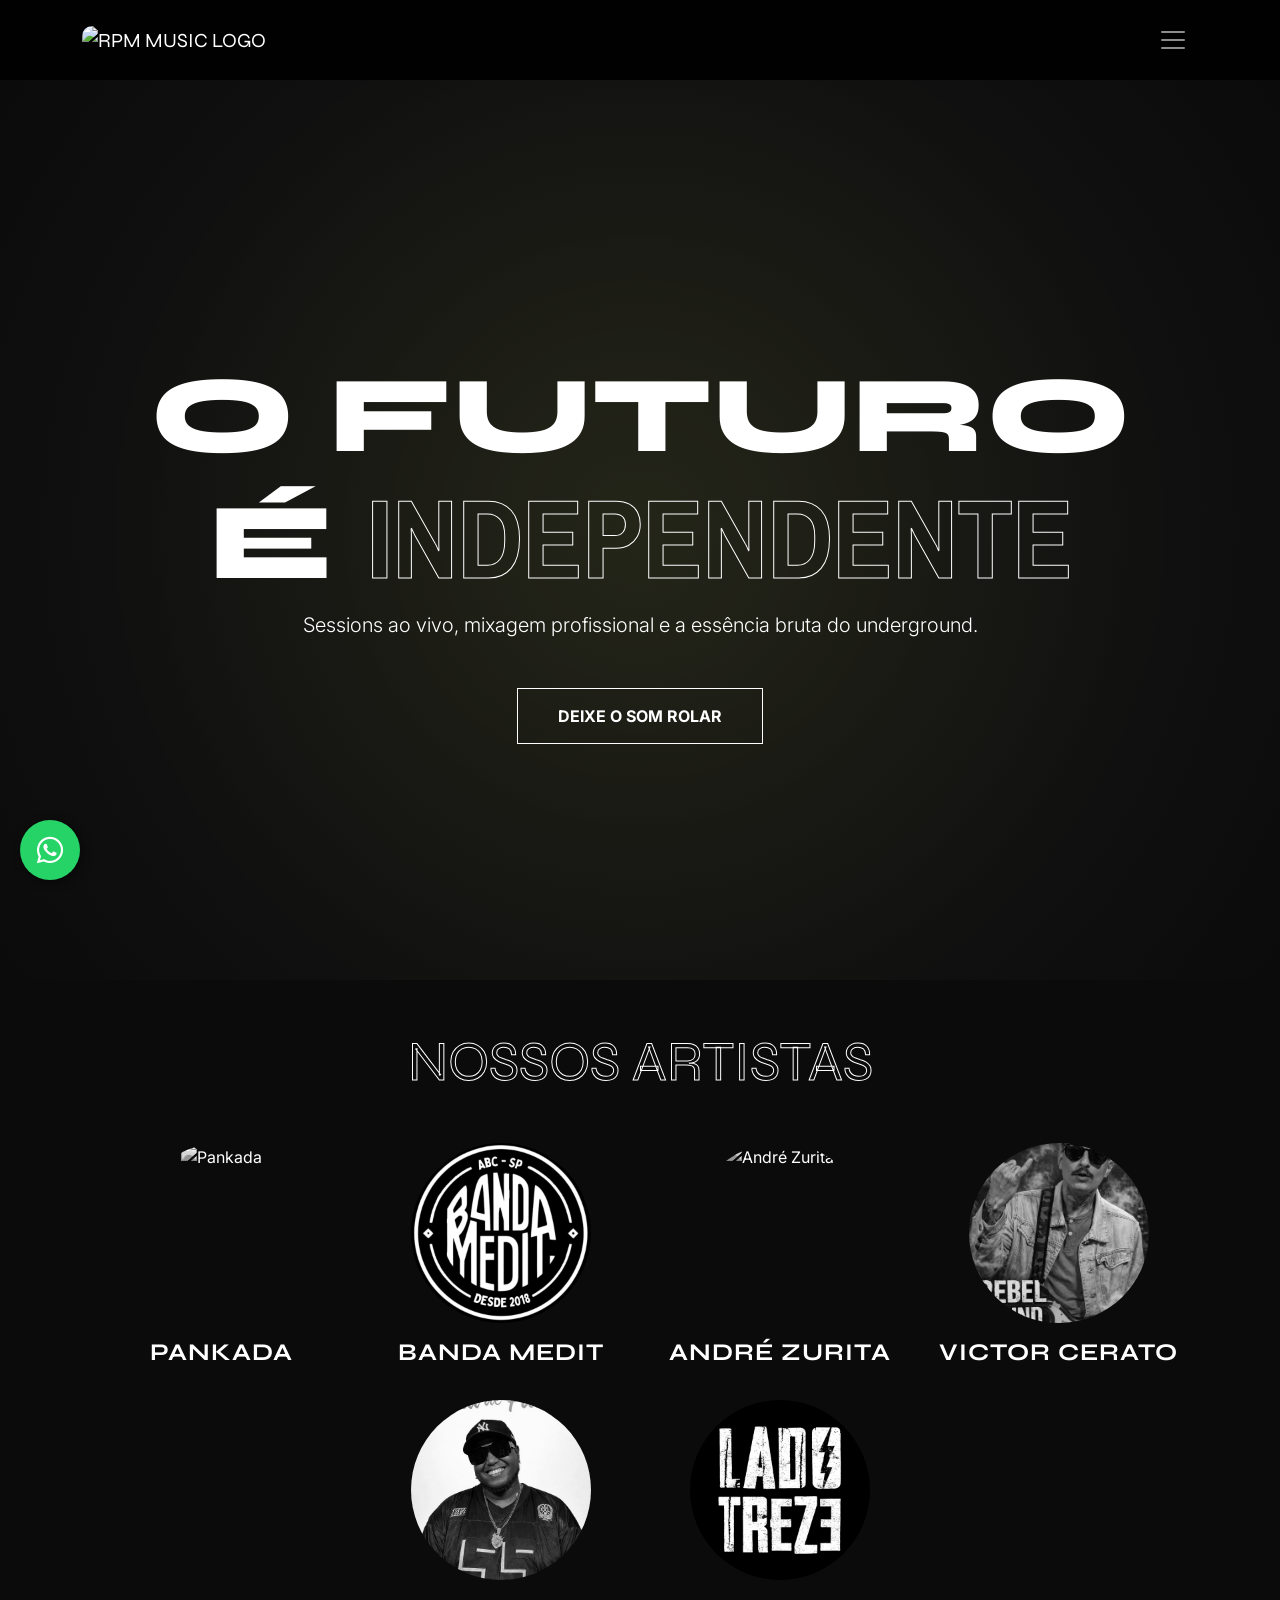
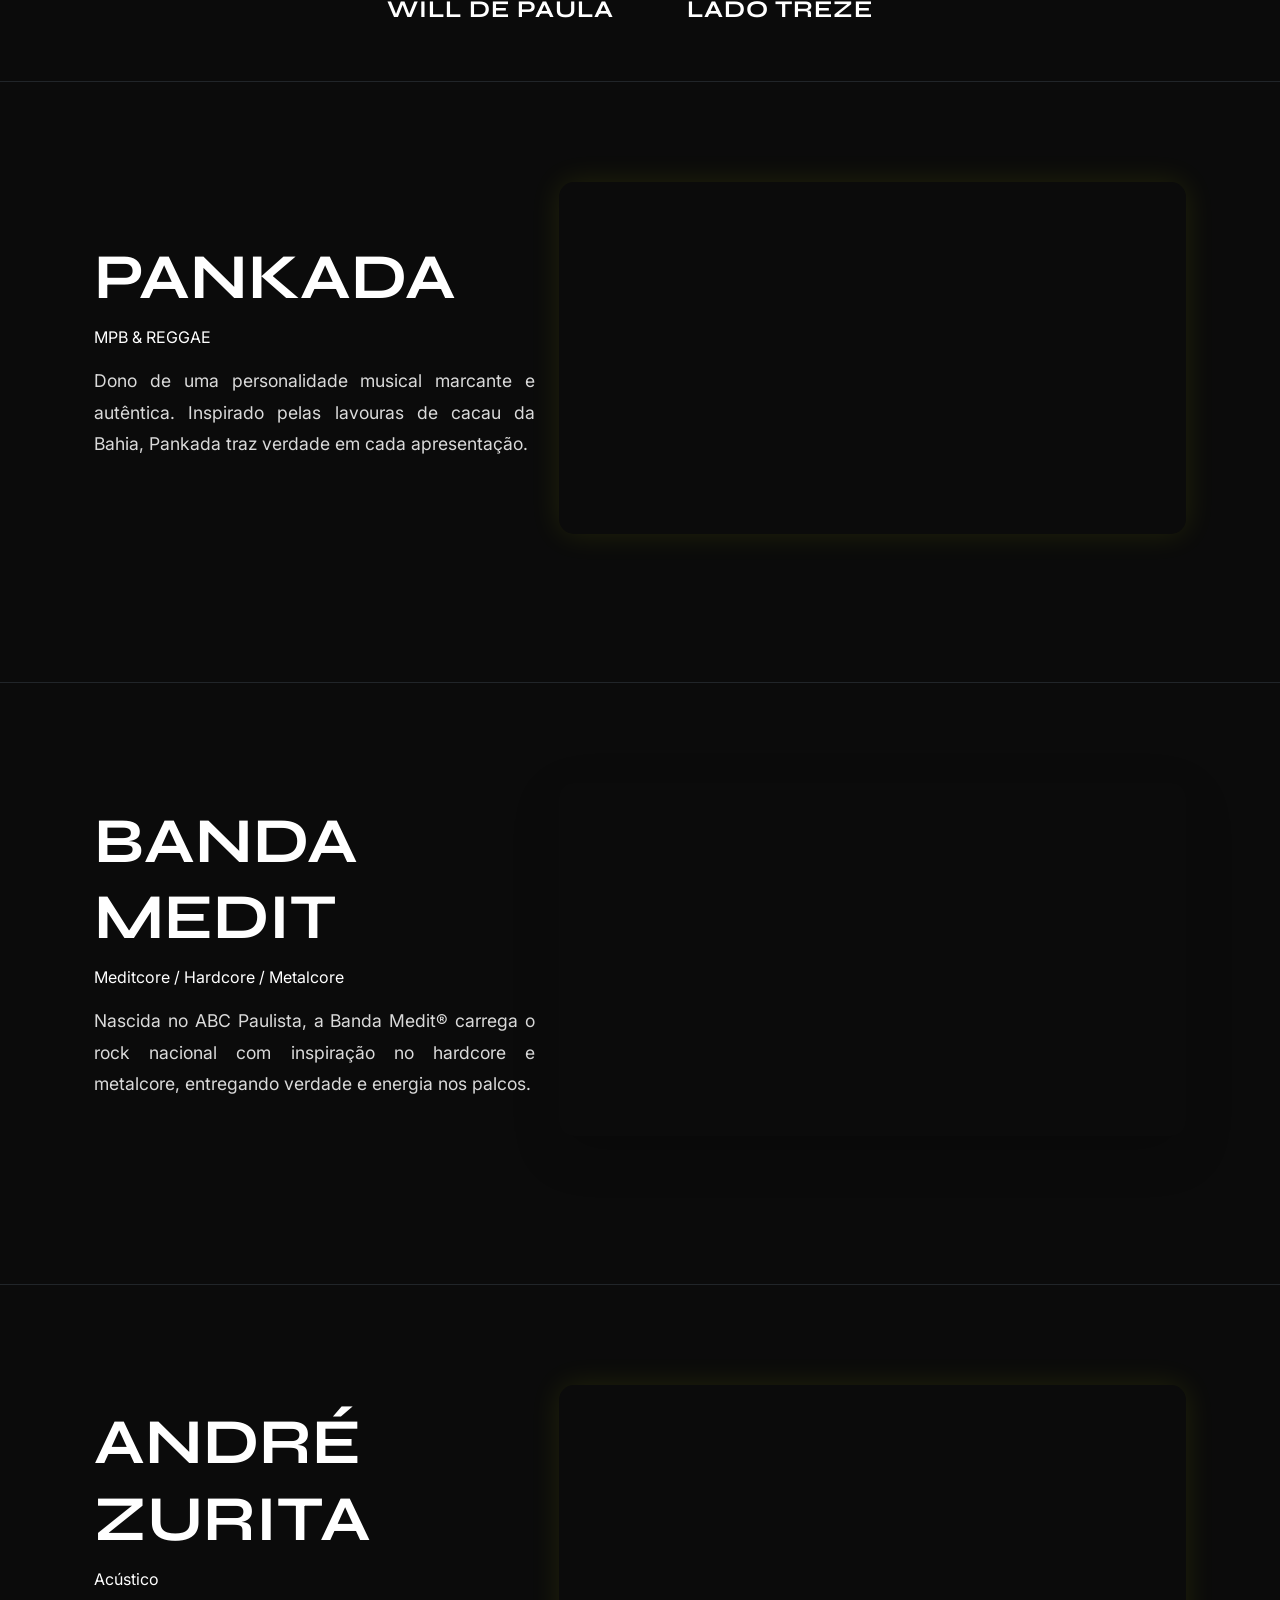
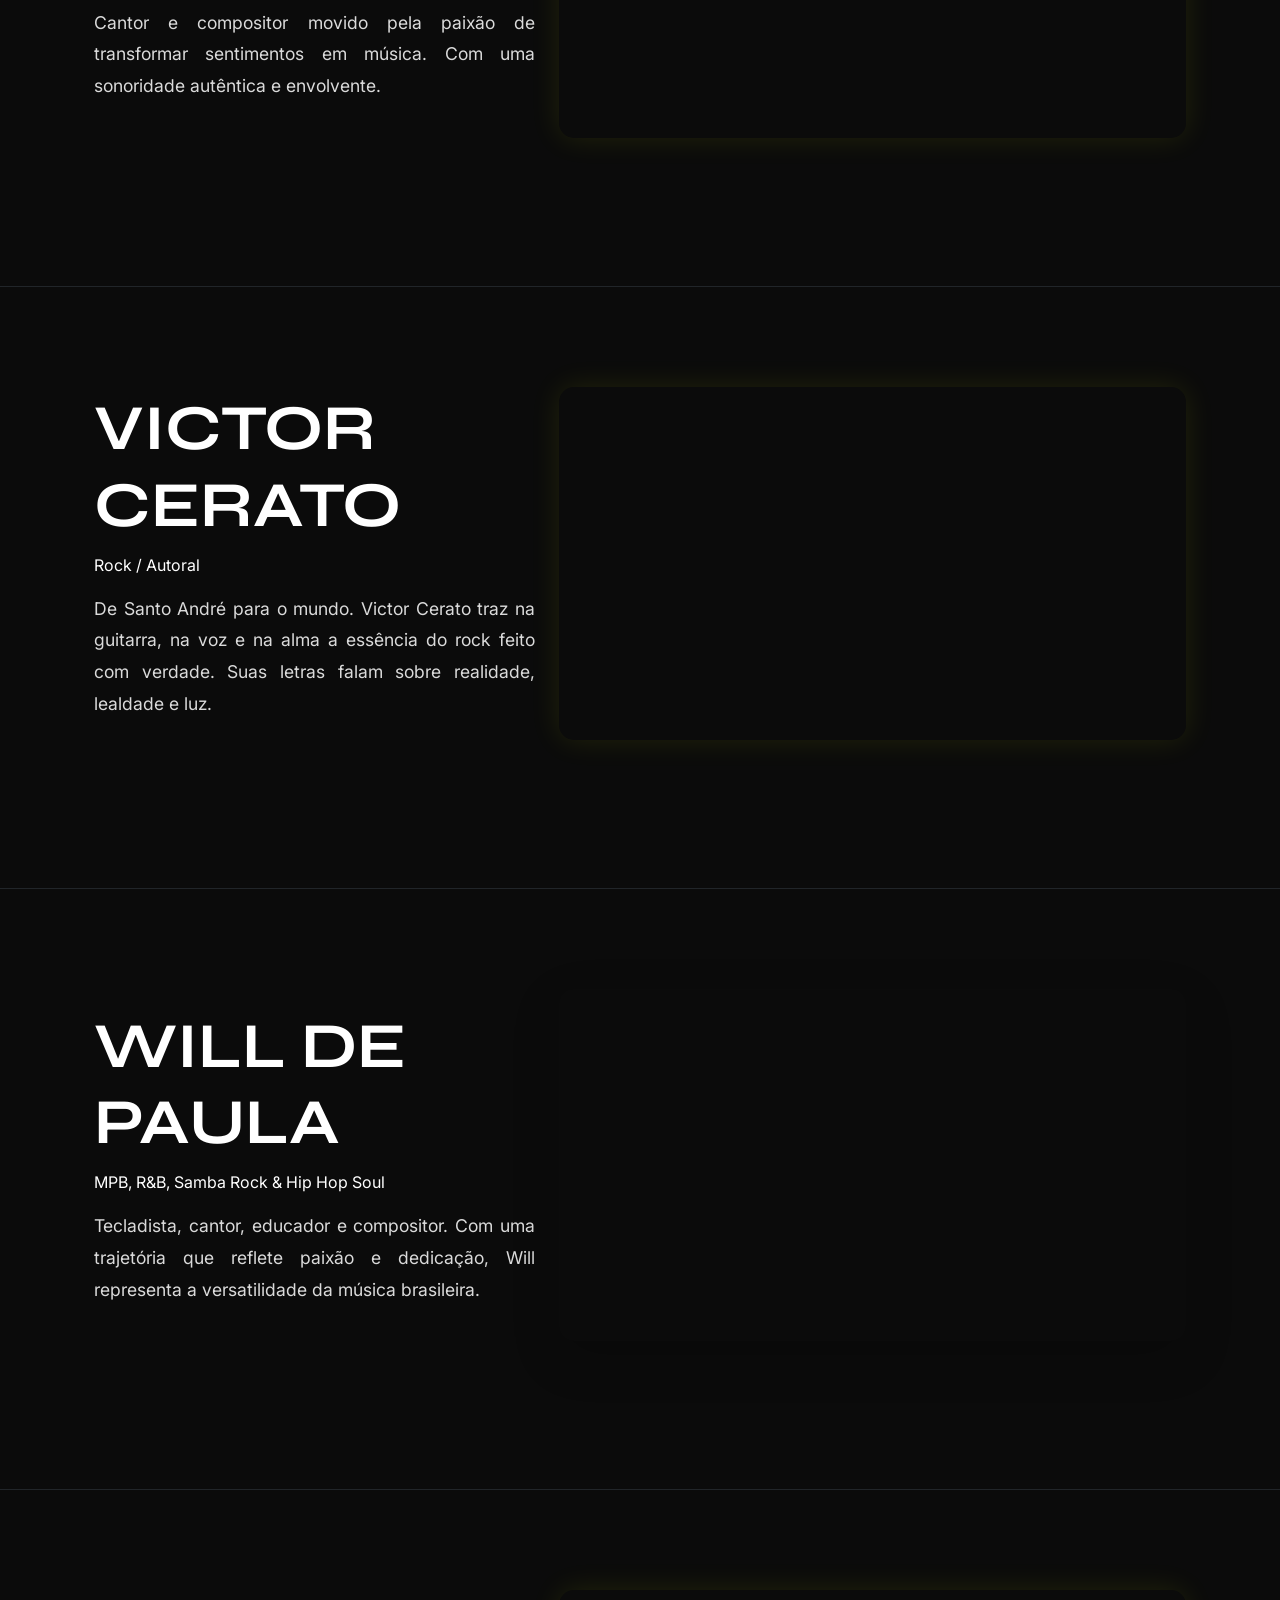
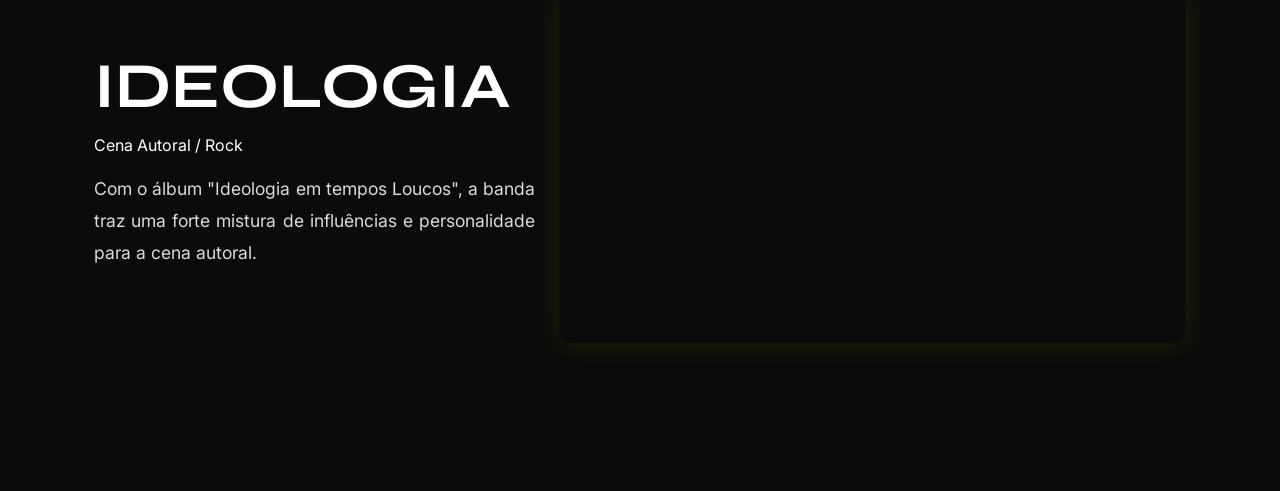
==== commit ef633e3f: "update icon" ====
--- a/index.html
+++ b/index.html
@@ -1,16 +1,26 @@
 <!DOCTYPE html>
 <html lang="pt-br">
+
 <head>
     <meta charset="UTF-8">
     <meta name="viewport" content="width=device-width, initial-scale=1.0">
     <title>RPM MUSIC | Independent Sound</title>
+    <meta property="og:title" content="RPM MUSIC | Independent Sound">
+    <meta property="og:description" content="Sessions ao vivo, mixagem profissional e a essência bruta do underground.">
+    <meta property="og:image" content="img/logo_rpm.jpg">
+    <meta property="og:url" content="https://tts-777-png.github.io/">
+    <meta property="og:type" content="website">
+
+    <link rel="icon" type="image/jpeg" href="img/logo_rpm.jpg">
     <link href="https://cdn.jsdelivr.net/npm/bootstrap@5.3.0/dist/css/bootstrap.min.css" rel="stylesheet">
-    <link href="https://fonts.googleapis.com/css2?family=Inter:wght@300;400;700&family=Syne:wght@700;800&display=swap" rel="stylesheet">
+    <link href="https://fonts.googleapis.com/css2?family=Inter:wght@300;400;700&family=Syne:wght@700;800&display=swap"
+        rel="stylesheet">
     <link href="https://fonts.googleapis.com/css2?family=Archivo+Narrow:wght@700&display=swap" rel="stylesheet">
     <link rel="stylesheet" href="https://cdnjs.cloudflare.com/ajax/libs/font-awesome/6.0.0/css/all.min.css">
-    
+
     <link rel="stylesheet" href="css/style.css">
 </head>
+
 <body>
 
     <nav class="navbar navbar-expand-lg navbar-dark fixed-top">
@@ -27,7 +37,9 @@
                     <li class="nav-item"><a class="nav-link" href="quem-somos.html">Quem Somos</a></li>
                     <li class="nav-item"><a class="nav-link" href="#artistas">Artistas</a></li>
                     <li class="nav-item"><a class="nav-link" href="planos.html">Nossos Planos</a></li>
-                    <li class="nav-item"><a class="nav-link nav-btn" href="https://wa.me/5511963270768?text=Olá! Vi o site e gostaria de saber mais sobre como funciona para lançar um artista." target="_blank">Lance um Artista</a></li>
+                    <li class="nav-item"><a class="nav-link nav-btn"
+                            href="https://wa.me/5511963270768?text=Olá! Vi o site e gostaria de saber mais sobre como funciona para lançar um artista."
+                            target="_blank">Lance um Artista</a></li>
                 </ul>
             </div>
         </div>
@@ -37,9 +49,9 @@
         <div class="hero-overlay"></div>
         <div class="container text-center position-relative">
             <h1 class="display-1 fw-black reveal">
-<span>O FUTURO É</span>
-<span class="outline-text hero-no-break">INDEPENDENTE</span>
-</h1>
+                <span>O FUTURO É</span>
+                <span class="outline-text hero-no-break">INDEPENDENTE</span>
+            </h1>
             <p class="lead reveal-late">Sessions ao vivo, mixagem profissional e a essência bruta do underground.</p>
             <div class="mt-5">
                 <a href="#artistas" class="btn-main">DEIXE O SOM ROLAR</a>
@@ -57,7 +69,7 @@
                         <h4 class="mt-3 artist-name-label">Pankada</h4>
                     </a>
                 </div>
-                
+
                 <div class="col-6 col-md-3 artist-item">
                     <a href="#bio-medit" class="artist-link">
                         <div class="avatar-wrapper"><img src="img/medit.jpg" alt="Banda Medit" class="avatar-img"></div>
@@ -66,25 +78,29 @@
                 </div>
                 <div class="col-6 col-md-3 artist-item">
                     <a href="#bio-zurita" class="artist-link">
-                        <div class="avatar-wrapper"><img src="img/andre.jpg" alt="André Zurita" class="avatar-img"></div>
+                        <div class="avatar-wrapper"><img src="img/andre.jpg" alt="André Zurita" class="avatar-img">
+                        </div>
                         <h4 class="mt-3 artist-name-label">André Zurita</h4>
                     </a>
                 </div>
                 <div class="col-6 col-md-3 artist-item">
                     <a href="#bio-cerato" class="artist-link">
-                        <div class="avatar-wrapper"><img src="img/victor.jpeg" alt="Victor Cerato" class="avatar-img"></div>
+                        <div class="avatar-wrapper"><img src="img/victor.jpeg" alt="Victor Cerato" class="avatar-img">
+                        </div>
                         <h4 class="mt-3 artist-name-label">Victor Cerato</h4>
                     </a>
                 </div>
                 <div class="col-6 col-md-3 artist-item">
                     <a href="#bio-will" class="artist-link">
-                        <div class="avatar-wrapper"><img src="img/will.jpeg" alt="Will de Paula" class="avatar-img"></div>
+                        <div class="avatar-wrapper"><img src="img/will.jpeg" alt="Will de Paula" class="avatar-img">
+                        </div>
                         <h4 class="mt-3 artist-name-label">Will de Paula</h4>
                     </a>
                 </div>
                 <div class="col-6 col-md-3 artist-item">
                     <a href="#bio-ideologia" class="artist-link">
-                        <div class="avatar-wrapper"><img src="img/ladotreze.jpg" alt="Lado Treze" class="avatar-img"></div>
+                        <div class="avatar-wrapper"><img src="img/ladotreze.jpg" alt="Lado Treze" class="avatar-img">
+                        </div>
                         <h4 class="mt-3 artist-name-label">Lado Treze</h4>
                     </a>
                 </div>
@@ -98,15 +114,17 @@
                 <div class="col-lg-5">
                     <h2 class="display-3 fw-bold">Pankada</h2>
                     <p class="text-yellow">MPB & REGGAE</p>
-                    <p class="artist-bio-text">Dono de uma personalidade musical marcante e autêntica. Inspirado pelas lavouras de cacau da Bahia, Pankada traz verdade em cada apresentação.</p>
-                </div>
-                <div class="col-lg-7">
-                    <div class="video-container">
-                        <iframe src="https://www.youtube.com/embed/tFJPkTBq-bM?enablejsapi=1&mute=1&start=40&rel=0" frameborder="0" allowfullscreen></iframe>
-                    </div>
-                </div>
-            </div>
-            </div>
+                    <p class="artist-bio-text">Dono de uma personalidade musical marcante e autêntica. Inspirado pelas
+                        lavouras de cacau da Bahia, Pankada traz verdade em cada apresentação.</p>
+                </div>
+                <div class="col-lg-7">
+                    <div class="video-container">
+                        <iframe src="https://www.youtube.com/embed/tFJPkTBq-bM?enablejsapi=1&mute=1&start=40&rel=0"
+                            frameborder="0" allowfullscreen></iframe>
+                    </div>
+                </div>
+            </div>
+        </div>
     </section>
 
     <section id="bio-medit" class="artist-detail-section border-top border-dark">
@@ -115,15 +133,17 @@
                 <div class="col-lg-5">
                     <h2 class="display-3 fw-bold">Banda Medit</h2>
                     <p class="text-yellow">Meditcore / Hardcore / Metalcore</p>
-                    <p class="artist-bio-text">Nascida no ABC Paulista, a Banda Medit® carrega o rock nacional com inspiração no hardcore e metalcore, entregando verdade e energia nos palcos.</p>
+                    <p class="artist-bio-text">Nascida no ABC Paulista, a Banda Medit® carrega o rock nacional com
+                        inspiração no hardcore e metalcore, entregando verdade e energia nos palcos.</p>
                 </div>
                 <div class="col-lg-7">
                     <div class="video-container shadow-lg">
-                        <iframe src="https://www.youtube.com/embed/i0ooQWdZw0M?enablejsapi=1&mute=1&rel=0" frameborder="0" allowfullscreen></iframe>
-                    </div>
-                </div>
-            </div>
-            </div>
+                        <iframe src="https://www.youtube.com/embed/i0ooQWdZw0M?enablejsapi=1&mute=1&rel=0"
+                            frameborder="0" allowfullscreen></iframe>
+                    </div>
+                </div>
+            </div>
+        </div>
     </section>
 
     <section id="bio-zurita" class="artist-detail-section border-top border-dark">
@@ -132,15 +152,17 @@
                 <div class="col-lg-5">
                     <h2 class="display-3 fw-bold">André Zurita</h2>
                     <p class="text-yellow">Acústico</p>
-                    <p class="artist-bio-text">Cantor e compositor movido pela paixão de transformar sentimentos em música. Com uma sonoridade autêntica e envolvente.</p>
-                </div>
-                <div class="col-lg-7">
-                    <div class="video-container">
-                        <iframe src="https://www.youtube.com/embed/hquRyokJg-8?enablejsapi=1&mute=1&start=30&rel=0" frameborder="0" allowfullscreen></iframe>
-                    </div>
-                </div>
-            </div>
-            </div>
+                    <p class="artist-bio-text">Cantor e compositor movido pela paixão de transformar sentimentos em
+                        música. Com uma sonoridade autêntica e envolvente.</p>
+                </div>
+                <div class="col-lg-7">
+                    <div class="video-container">
+                        <iframe src="https://www.youtube.com/embed/hquRyokJg-8?enablejsapi=1&mute=1&start=30&rel=0"
+                            frameborder="0" allowfullscreen></iframe>
+                    </div>
+                </div>
+            </div>
+        </div>
     </section>
 
     <section id="bio-cerato" class="artist-detail-section border-top border-dark">
@@ -149,15 +171,18 @@
                 <div class="col-lg-5 order-2 order-lg-1">
                     <h2 class="display-3 fw-bold">Victor Cerato</h2>
                     <p class="text-yellow">Rock / Autoral</p>
-                    <p class="artist-bio-text">De Santo André para o mundo. Victor Cerato traz na guitarra, na voz e na alma a essência do rock feito com verdade. Suas letras falam sobre realidade, lealdade e luz.</p>
+                    <p class="artist-bio-text">De Santo André para o mundo. Victor Cerato traz na guitarra, na voz e na
+                        alma a essência do rock feito com verdade. Suas letras falam sobre realidade, lealdade e luz.
+                    </p>
                 </div>
                 <div class="col-lg-7 order-1 order-lg-2">
                     <div class="video-container">
-                        <iframe src="https://www.youtube.com/embed/mKdARjgjsec?enablejsapi=1&mute=1&rel=0" frameborder="0" allowfullscreen></iframe>
-                    </div>
-                </div>
-            </div>
-            </div>
+                        <iframe src="https://www.youtube.com/embed/mKdARjgjsec?enablejsapi=1&mute=1&rel=0"
+                            frameborder="0" allowfullscreen></iframe>
+                    </div>
+                </div>
+            </div>
+        </div>
     </section>
 
     <section id="bio-will" class="artist-detail-section border-top border-dark">
@@ -166,15 +191,17 @@
                 <div class="col-lg-5">
                     <h2 class="display-3 fw-bold">Will de Paula</h2>
                     <p class="text-yellow">MPB, R&B, Samba Rock & Hip Hop Soul</p>
-                    <p class="artist-bio-text">Tecladista, cantor, educador e compositor. Com uma trajetória que reflete paixão e dedicação, Will representa a versatilidade da música brasileira.</p>
+                    <p class="artist-bio-text">Tecladista, cantor, educador e compositor. Com uma trajetória que reflete
+                        paixão e dedicação, Will representa a versatilidade da música brasileira.</p>
                 </div>
                 <div class="col-lg-7">
                     <div class="video-container shadow-lg">
-                        <iframe src="https://www.youtube.com/embed/uLBg4bJuOl0?enablejsapi=1&mute=1&rel=0" frameborder="0" allowfullscreen></iframe>
-                    </div>
-                </div>
-            </div>
-            </div>
+                        <iframe src="https://www.youtube.com/embed/uLBg4bJuOl0?enablejsapi=1&mute=1&rel=0"
+                            frameborder="0" allowfullscreen></iframe>
+                    </div>
+                </div>
+            </div>
+        </div>
     </section>
 
     <section id="bio-ideologia" class="artist-detail-section border-top border-dark">
@@ -183,20 +210,23 @@
                 <div class="col-lg-5 order-2 order-lg-1">
                     <h2 class="display-3 fw-bold">Ideologia</h2>
                     <p class="text-yellow">Cena Autoral / Rock</p>
-                    <p class="artist-bio-text">Com o álbum "Ideologia em tempos Loucos", a banda traz uma forte mistura de influências e personalidade para a cena autoral.</p>
+                    <p class="artist-bio-text">Com o álbum "Ideologia em tempos Loucos", a banda traz uma forte mistura
+                        de influências e personalidade para a cena autoral.</p>
                 </div>
                 <div class="col-lg-7 order-1 order-lg-2 mb-4 mb-lg-0">
                     <div class="video-container">
-                        <iframe src="https://www.youtube.com/embed/fozkw6wKl0U?enablejsapi=1&mute=1&rel=0" frameborder="0" allowfullscreen></iframe>
-                    </div>
-                </div>
-            </div>
-            </div>
-    </section>
-    
-
-
-    <a href="https://wa.me/5511963270768?text=Olá! Vi o site e gostaria de saber mais sobre os serviços da RMP Music." class="whatsapp-float" target="_blank">
+                        <iframe src="https://www.youtube.com/embed/fozkw6wKl0U?enablejsapi=1&mute=1&rel=0"
+                            frameborder="0" allowfullscreen></iframe>
+                    </div>
+                </div>
+            </div>
+        </div>
+    </section>
+
+
+
+    <a href="https://wa.me/5511963270768?text=Olá! Vi o site e gostaria de saber mais sobre os serviços da RMP Music."
+        class="whatsapp-float" target="_blank">
         <i class="fab fa-whatsapp"></i>
     </a>
 
@@ -207,4 +237,5 @@
     <script src="https://cdn.jsdelivr.net/npm/bootstrap@5.3.0/dist/js/bootstrap.bundle.min.js"></script>
     <script src="js/script.js"></script>
 </body>
+
 </html>
--- a/css/style.css
+++ b/css/style.css
@@ -1,27 +1,42 @@
 /* --- CONFIGURAÇÕES BASE --- */
+
 :root {
     --bg-color: #0b0b0b;
     --accent-color: #eaff00;
     --text-color: #ffffff;
 }
 
-*{
+/* RESET GLOBAL */
+
+*,
+*::before,
+*::after {
     box-sizing: border-box;
 }
+
 html, body {
     max-width: 100%;
     overflow-x: hidden;
-    position: relative;
-}
+}
+
+img,
+video,
+iframe {
+    max-width: 100%;
+    height: auto;
+}
+
+/* BODY */
 
 body {
     background-color: var(--bg-color);
     color: var(--text-color);
     font-family: 'Inter', sans-serif;
-    overflow-x: hidden;
     margin: 0;
     padding-top: 80px;
 }
+
+/* TITULOS */
 
 h1, h2, h4, .navbar-brand {
     font-family: 'Syne', sans-serif;
@@ -61,9 +76,13 @@
     align-items: center;
     justify-content: center;
     position: relative;
+
     background: radial-gradient(circle at center, #1a1a1a 0%, #0b0b0b 100%);
+
     text-align: center;
     padding: 120px 15px 80px;
+
+    overflow: hidden;
 }
 
 .hero .container {
@@ -102,23 +121,43 @@
 
 }
 
+/* TITULO HERO */
+
+/* Impedir qualquer tentativa de rolagem lateral no site todo */
+html, body {
+    max-width: 100%;
+    overflow-x: hidden;
+}
+
+/* Ajuste do Título Principal */
 .display-1 {
-    /* Diminuímos levemente o multiplicador de 9vw para 8.5vw para dar margem de segurança */
+    /* Diminui a fonte proporcionalmente à largura da tela */
     font-size: clamp(1.5rem, 8.5vw, 7rem) !important; 
     line-height: 1.1;
-    letter-spacing: -1px;
     font-weight: 900;
-    position: relative;
-    z-index: 2;
-    margin-bottom: 20px;
-    width: 100%; /* Garante que não ultrapasse o container */
-    max-width: 100vw; 
-    box-sizing: border-box;
-}
-
-
-
-.hero-no-break
+    width: 100%;
+    max-width: 100vw;
+}
+
+/* A palavra INDEPENDENTE propriamente dita */
+.hero-no-break {
+    white-space: nowrap; /* Força a ficar em uma linha só */
+    display: inline-block;
+    font-family: 'Archivo Narrow', sans-serif !important; /* Fonte condensada */
+    /* 9.2vw é o cálculo matemático para 12 letras caberem em 100% da tela */
+    font-size: clamp(1.2rem, 9.2vw, 7rem) !important; 
+    letter-spacing: -1px; /* Aproxima as letras para ganhar espaço */
+    max-width: 100%;
+}
+
+/* Ajuste extra para telas muito pequenas (ex: iPhone SE) */
+@media (max-width: 360px) {
+    .hero-no-break {
+        font-size: 8.8vw !important;
+    }
+}
+
+/* TEXTO CONTORNO */
 
 .outline-text {
     -webkit-text-stroke: 1px var(--text-color);
@@ -220,14 +259,11 @@
 }
 
 .video-container iframe {
-
     position: absolute;
     top:0;
     left:0;
-
     width:100%;
     height:100%;
-
 }
 
 /* BOTÃO WHATSAPP */
@@ -258,7 +294,6 @@
     box-shadow: 2px 2px 10px rgba(0,0,0,0.5);
 
     text-decoration: none;
-
 }
 
 .whatsapp-float:hover{
@@ -289,6 +324,13 @@
 
 }
 
+/* --- CORREÇÃO BOOTSTRAP ROW OVERFLOW --- */
+
+.row{
+    margin-left: 0;
+    margin-right: 0;
+}
+
 /* --- RESPONSIVO --- */
 
 @media (max-width:768px){
@@ -297,7 +339,9 @@
 font-size: clamp(2rem,10vw,3rem);
 }
 
-
+.hero-no-break{
+font-size: clamp(2rem,9vw,3rem);
+}
 
 .section-title{
 font-size:1.8rem;
@@ -317,4 +361,42 @@
 height:140px;
 }
 
+.nav-link{
+margin-left:0;
+}
+
+}
+/* --- FORÇAR MENU SANDUÍCHE EM TODOS OS ECRÃS --- */
+.navbar-expand-lg .navbar-toggler {
+    display: block !important; /* Mostra o botão sempre */
+}
+
+.navbar-expand-lg .navbar-collapse {
+    display: none !important; /* Esconde os links horizontais por padrão */
+}
+
+.navbar-expand-lg .navbar-collapse.show {
+    display: block !important; /* Mostra os links quando o menu é aberto */
+    background: rgba(0, 0, 0, 0.95);
+    position: absolute;
+    top: 100%;
+    left: 0;
+    width: 100%;
+    padding: 20px;
+    text-align: center;
+}
+
+.navbar-nav {
+    flex-direction: column !important; /* Alinha os itens verticalmente */
+}
+
+.nav-link {
+    margin: 10px 0 !important;
+    font-size: 1.2rem !important;
+}
+
+/* Ajuste do botão para não ficar colado */
+.navbar-toggler {
+    border: none !important;
+    padding: 10px !important;
 }
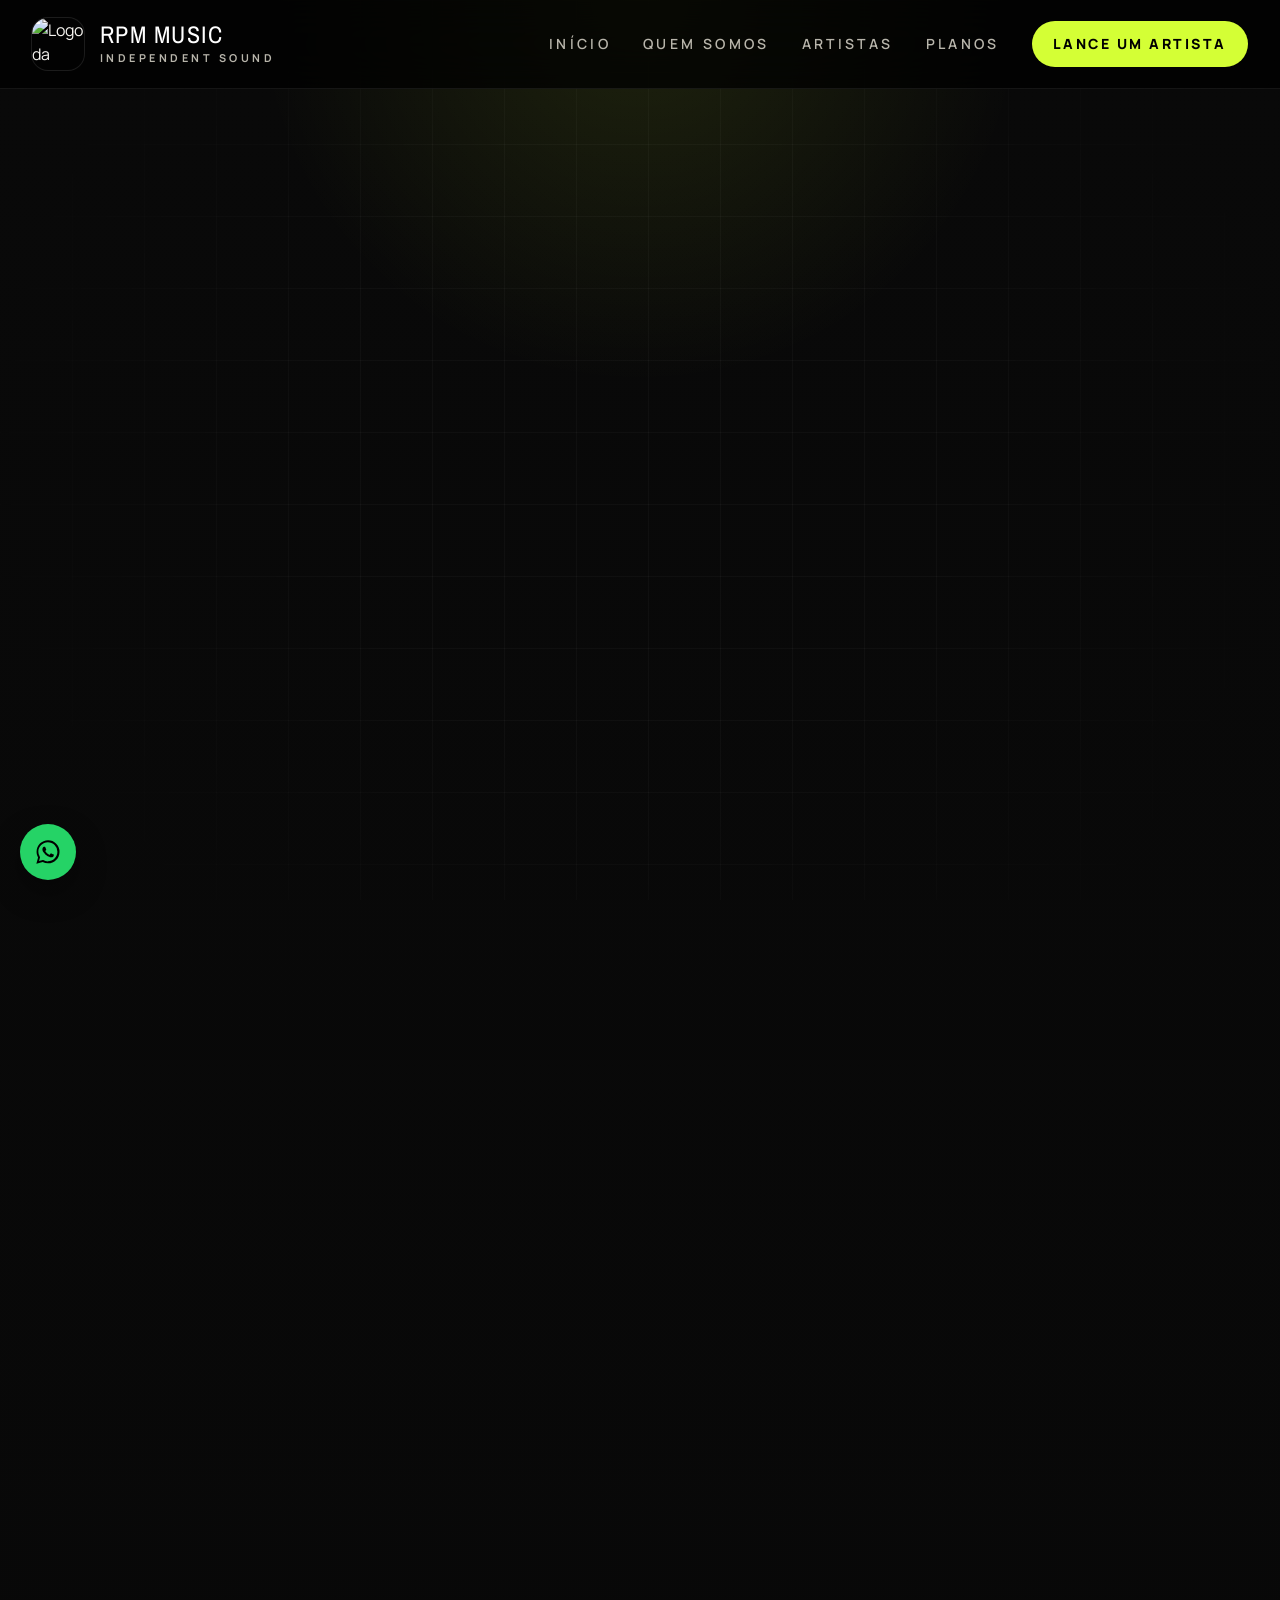
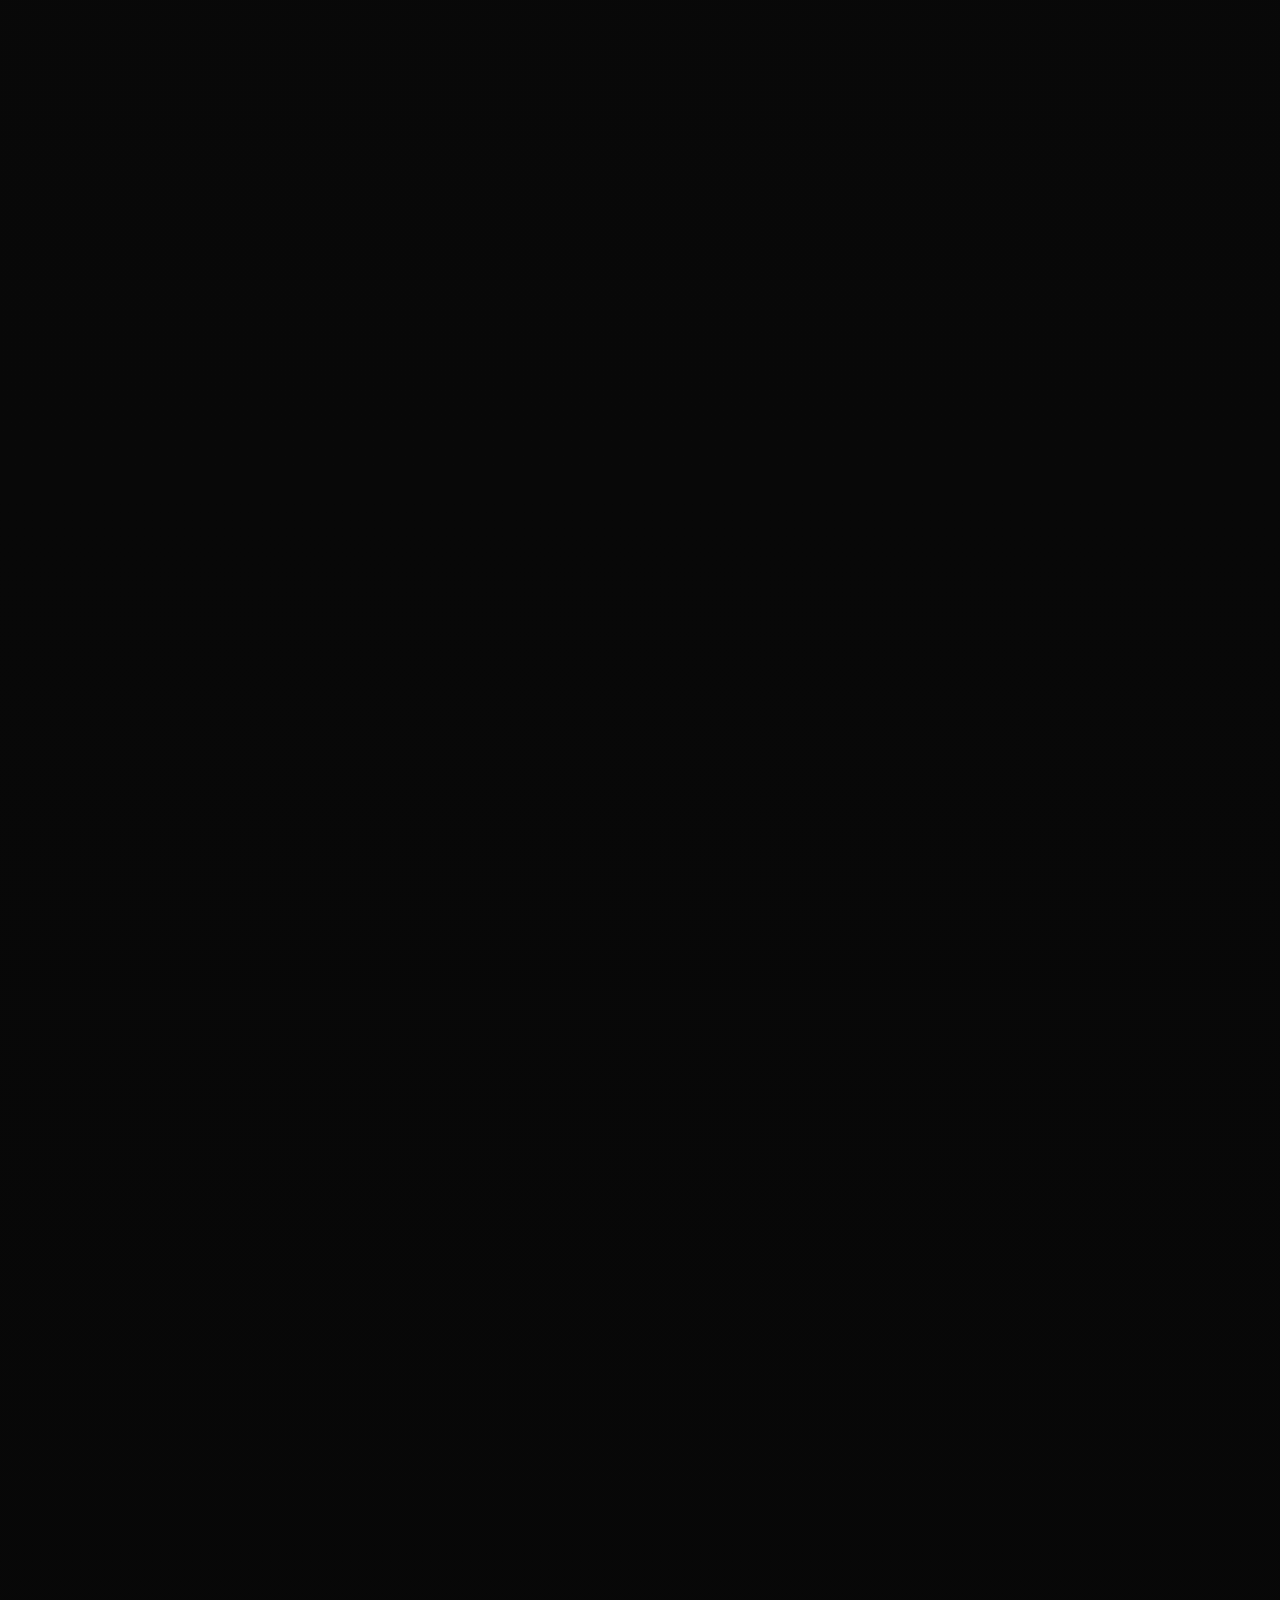
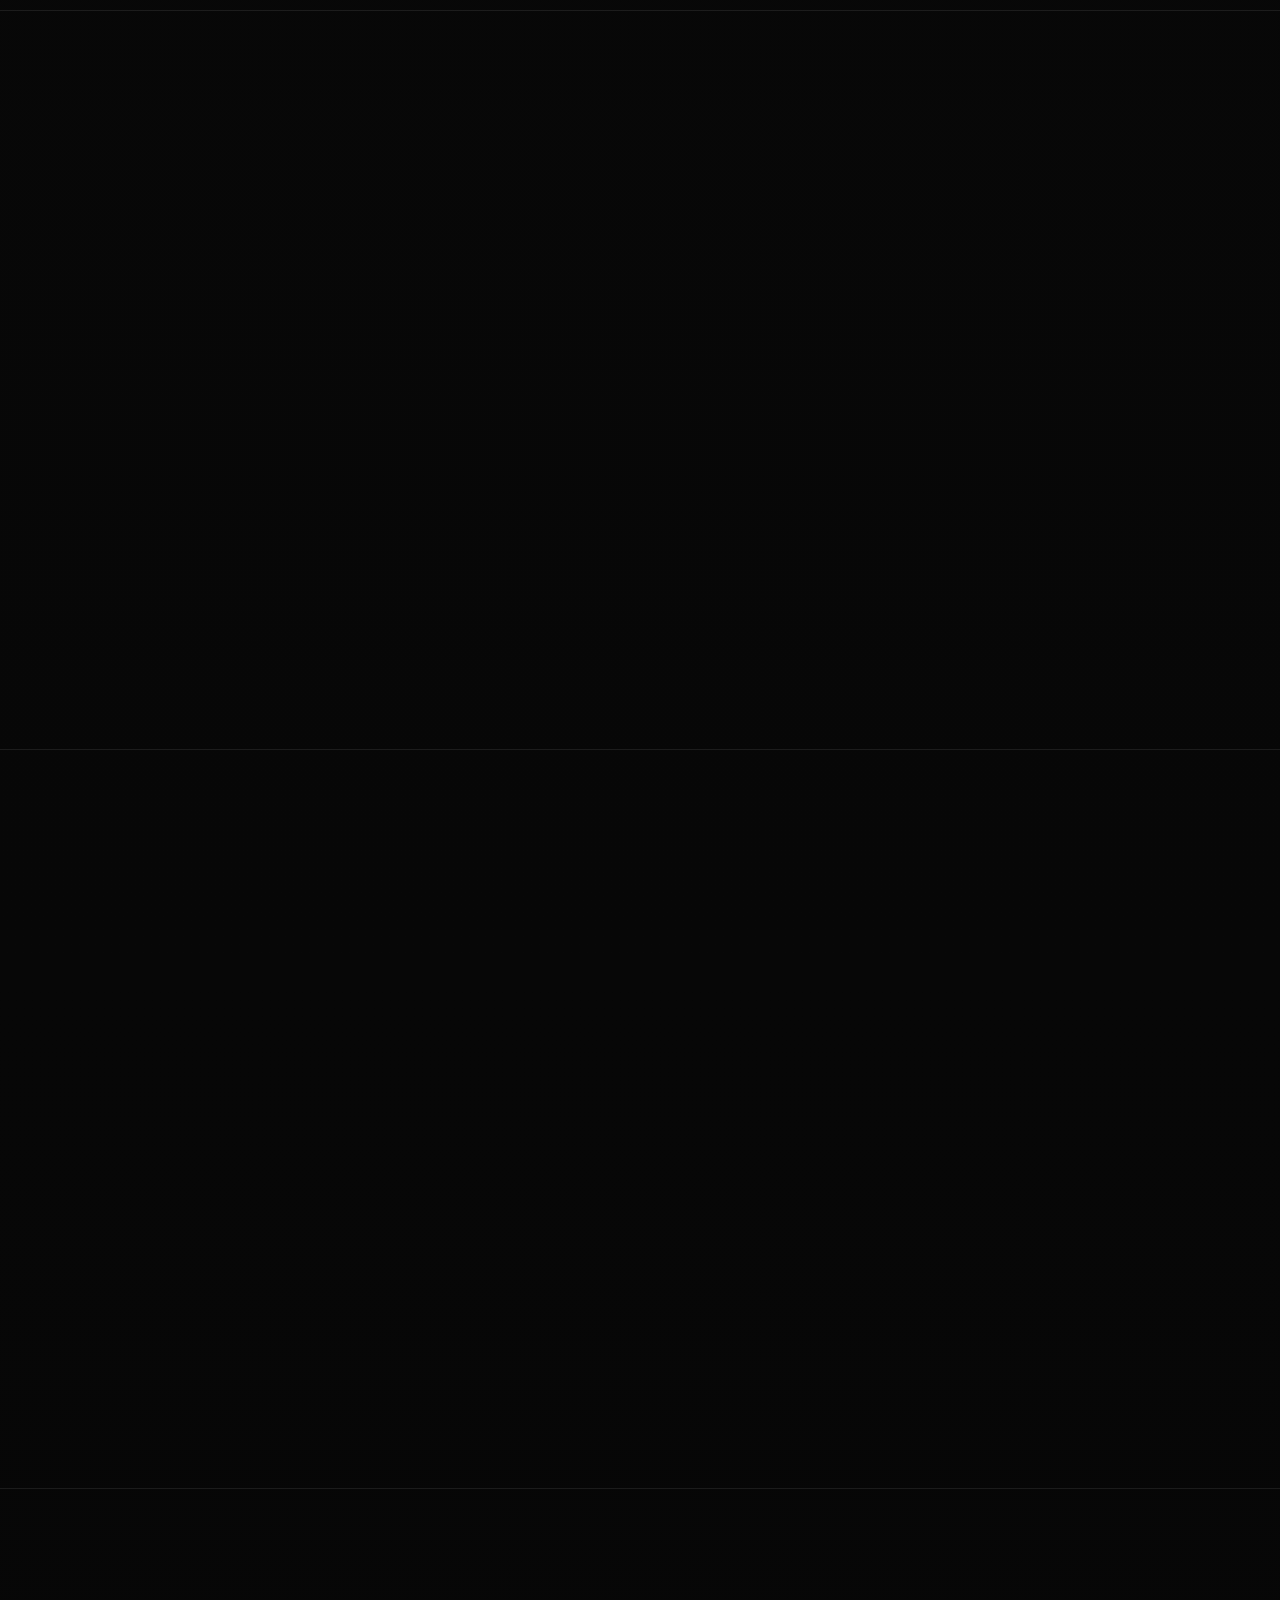
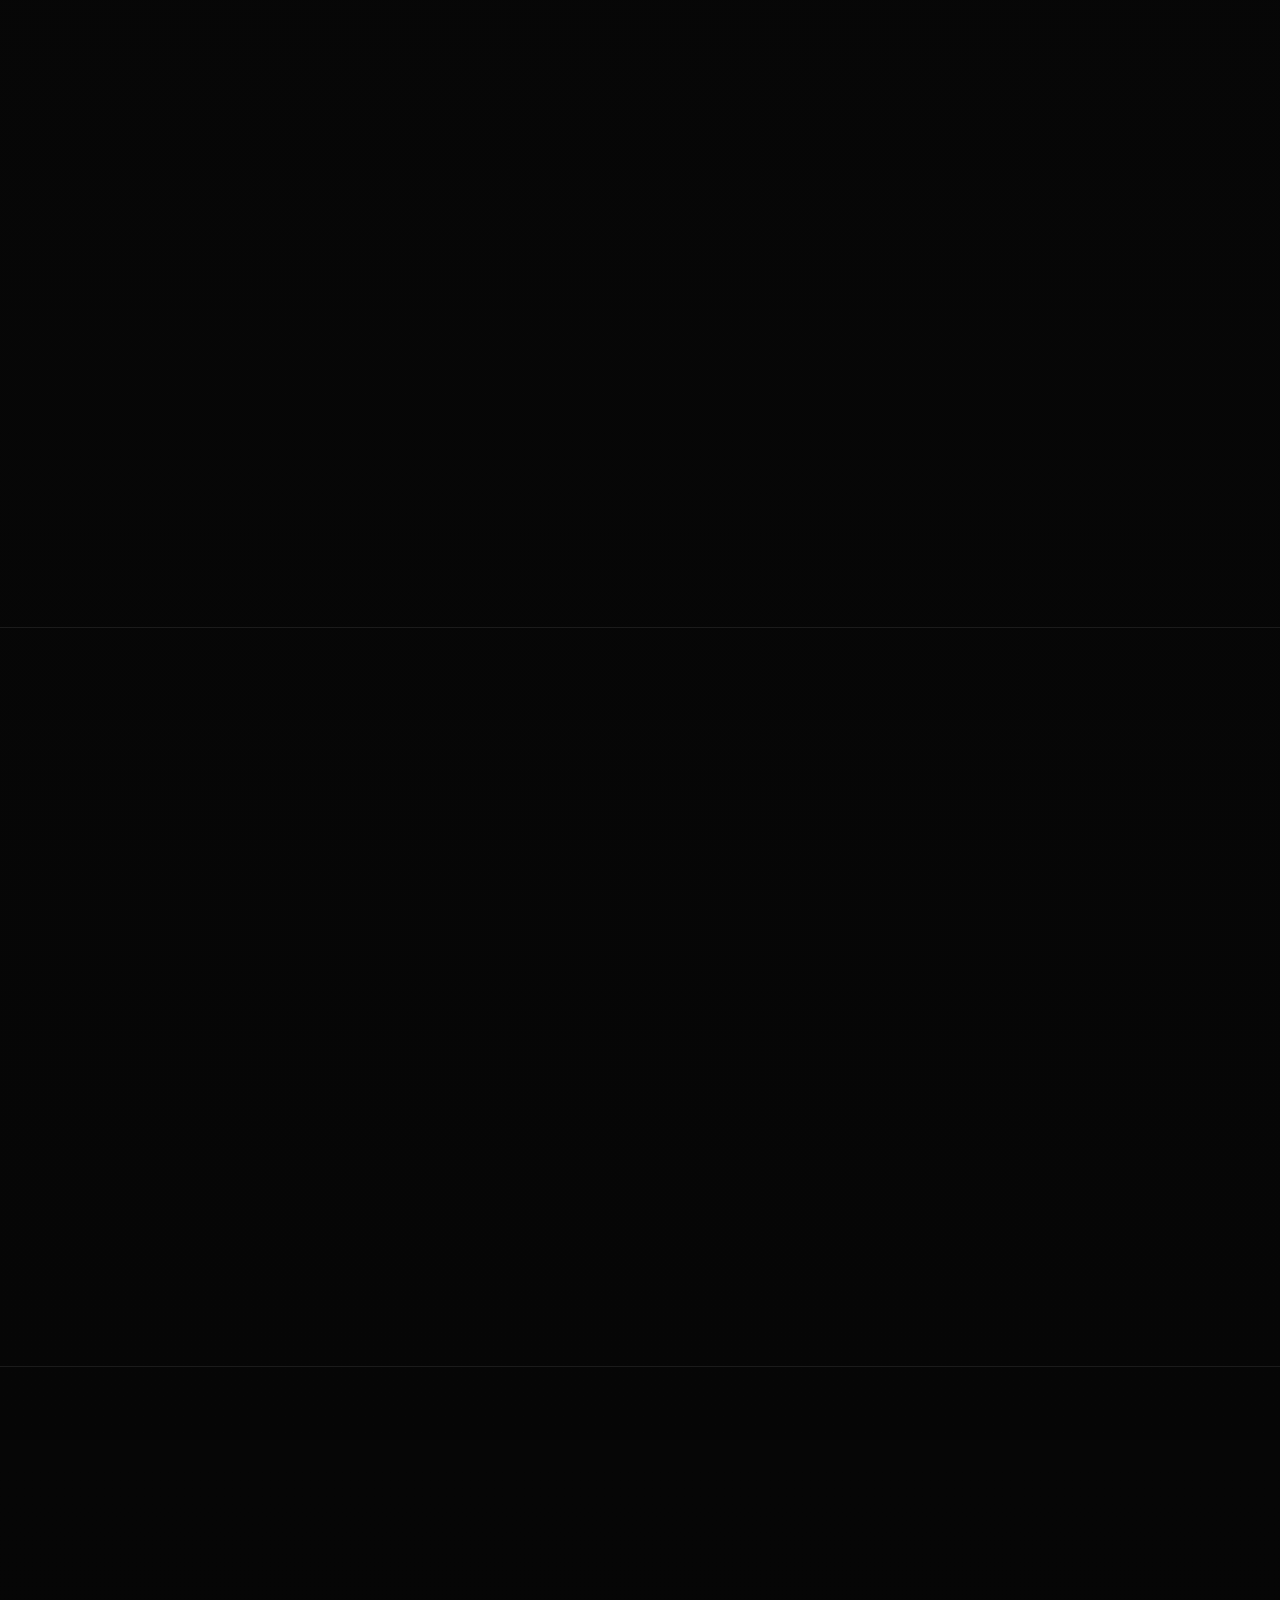
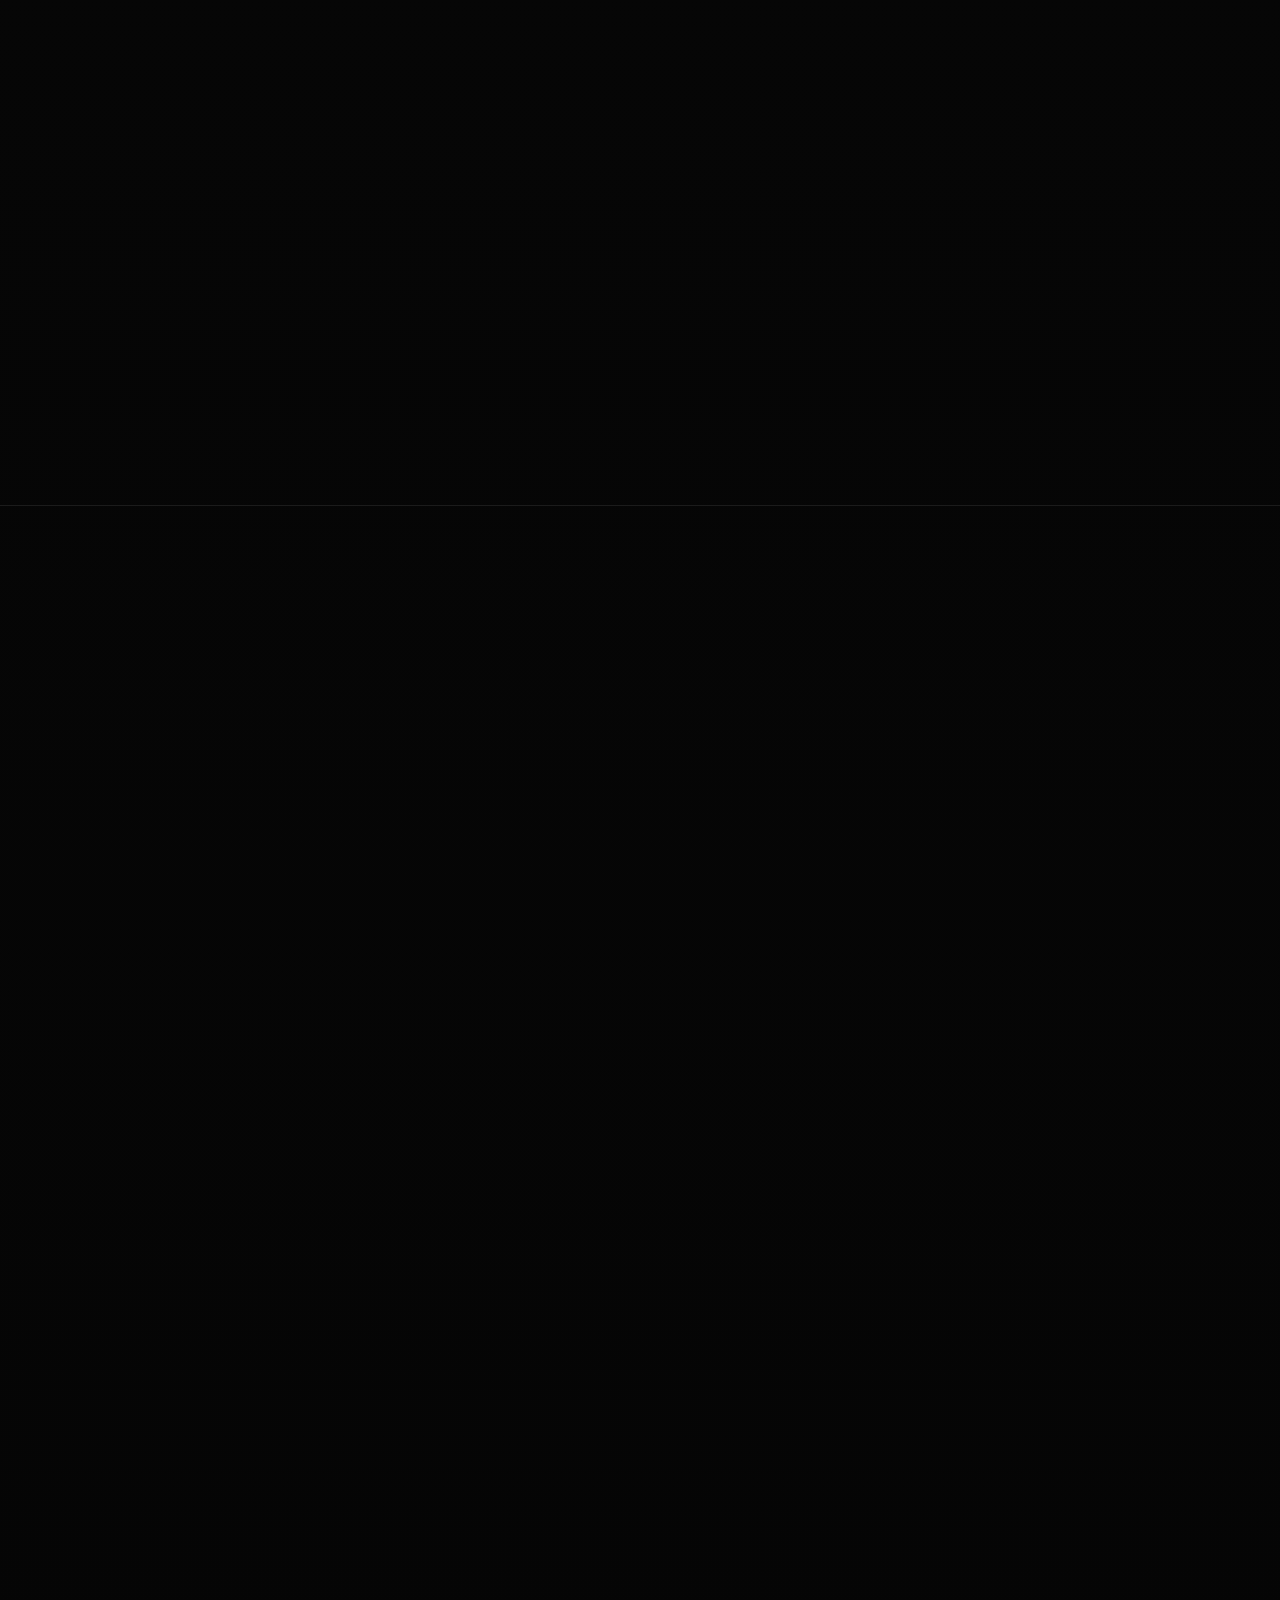
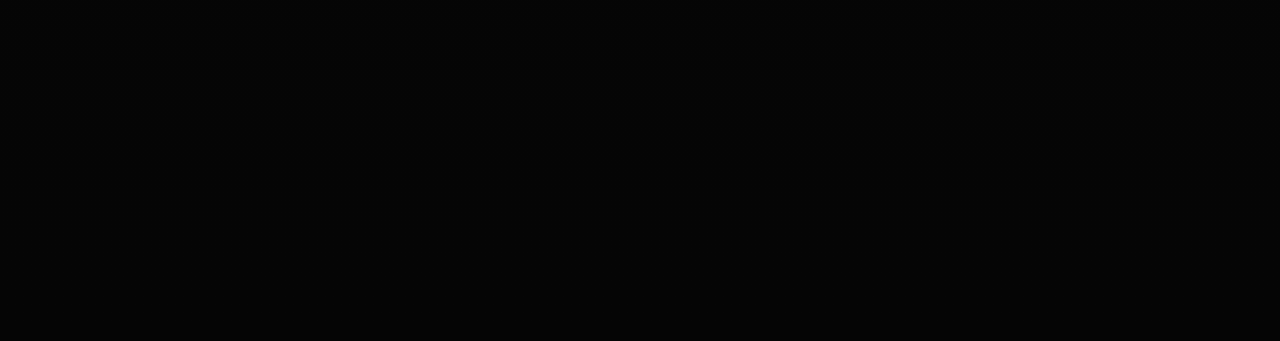
==== commit 19b00e70: "Refina tipografia das métricas do hero" ====
--- a/index.html
+++ b/index.html
@@ -1,241 +1,394 @@
 <!DOCTYPE html>
-<html lang="pt-br">
-
+<html lang="pt-BR">
 <head>
     <meta charset="UTF-8">
     <meta name="viewport" content="width=device-width, initial-scale=1.0">
-    <title>RPM MUSIC | Independent Sound</title>
-    <meta property="og:title" content="RPM MUSIC | Independent Sound">
+    <title>RPM Music | Gravadora Independente</title>
+    <meta name="description" content="Sessions ao vivo, mixagem profissional e a essência bruta do underground. Conheça os artistas e os serviços da RPM Music.">
+    <meta property="og:title" content="RPM Music | Gravadora Independente">
     <meta property="og:description" content="Sessions ao vivo, mixagem profissional e a essência bruta do underground.">
     <meta property="og:image" content="img/logo_rpm.jpg">
-    <meta property="og:url" content="https://tts-777-png.github.io/">
     <meta property="og:type" content="website">
-
     <link rel="icon" type="image/jpeg" href="img/logo_rpm.jpg">
-    <link href="https://cdn.jsdelivr.net/npm/bootstrap@5.3.0/dist/css/bootstrap.min.css" rel="stylesheet">
-    <link href="https://fonts.googleapis.com/css2?family=Inter:wght@300;400;700&family=Syne:wght@700;800&display=swap"
-        rel="stylesheet">
-    <link href="https://fonts.googleapis.com/css2?family=Archivo+Narrow:wght@700&display=swap" rel="stylesheet">
-    <link rel="stylesheet" href="https://cdnjs.cloudflare.com/ajax/libs/font-awesome/6.0.0/css/all.min.css">
-
+    <link rel="preconnect" href="https://fonts.googleapis.com">
+    <link rel="preconnect" href="https://fonts.gstatic.com" crossorigin>
+    <link href="https://fonts.googleapis.com/css2?family=Archivo+Narrow:wght@700&family=Manrope:wght@400;500;600;700;800&display=swap" rel="stylesheet">
     <link rel="stylesheet" href="css/style.css">
 </head>
-
-<body>
-
-    <nav class="navbar navbar-expand-lg navbar-dark fixed-top">
-        <div class="container">
-            <a class="navbar-brand" href="#inicio">
-                <img src="img/logo_rpm.jpg" alt="RPM Music Logo" class="logo-nav">
-            </a>
-            <button class="navbar-toggler" type="button" data-bs-toggle="collapse" data-bs-target="#navbarNav">
-                <span class="navbar-toggler-icon"></span>
-            </button>
-            <div class="collapse navbar-collapse" id="navbarNav">
-                <ul class="navbar-nav ms-auto">
-                    <li class="nav-item"><a class="nav-link" href="#inicio">Início</a></li>
-                    <li class="nav-item"><a class="nav-link" href="quem-somos.html">Quem Somos</a></li>
-                    <li class="nav-item"><a class="nav-link" href="#artistas">Artistas</a></li>
-                    <li class="nav-item"><a class="nav-link" href="planos.html">Nossos Planos</a></li>
-                    <li class="nav-item"><a class="nav-link nav-btn"
-                            href="https://wa.me/5511963270768?text=Olá! Vi o site e gostaria de saber mais sobre como funciona para lançar um artista."
-                            target="_blank">Lance um Artista</a></li>
-                </ul>
+<body class="site-shell">
+    <header class="fixed inset-x-0 top-0 z-40 nav-surface">
+        <div class="shell-container">
+            <div class="flex min-h-22 items-center justify-between gap-6 py-4">
+                <a href="#inicio" class="flex items-center gap-4">
+                    <img src="img/logo_rpm.jpg" alt="Logo da RPM Music" class="h-13 w-13 rounded-2xl object-cover ring-1 ring-white/10">
+                    <div>
+                        <p class="display-title text-2xl leading-none">RPM Music</p>
+                        <p class="mt-1 text-[0.68rem] font-bold uppercase tracking-[0.32em] text-rpm-muted">Independent Sound</p>
+                    </div>
+                </a>
+
+                <nav class="hidden items-center gap-8 lg:flex">
+                    <a href="#inicio" class="nav-link">Início</a>
+                    <a href="quem-somos.html" class="nav-link">Quem Somos</a>
+                    <a href="#artistas" class="nav-link">Artistas</a>
+                    <a href="planos.html" class="nav-link">Planos</a>
+                    <a href="https://wa.me/5511963270768?text=Olá! Vi o site e gostaria de saber mais sobre como funciona para lançar um artista." target="_blank" rel="noreferrer" class="nav-link-primary">Lance um artista</a>
+                </nav>
+
+                <button type="button" class="inline-flex h-12 w-12 items-center justify-center rounded-full border border-rpm-line bg-white/5 text-white lg:hidden" data-menu-toggle aria-label="Abrir menu">
+                    <svg class="h-5 w-5" viewBox="0 0 24 24" fill="none" stroke="currentColor" stroke-width="1.8" stroke-linecap="round">
+                        <path d="M4 7h16"></path>
+                        <path d="M4 12h16"></path>
+                        <path d="M4 17h16"></path>
+                    </svg>
+                </button>
             </div>
         </div>
-    </nav>
-
-    <section id="inicio" class="hero">
-        <div class="hero-overlay"></div>
-        <div class="container text-center position-relative">
-            <h1 class="display-1 fw-black reveal">
-                <span>O FUTURO É</span>
-                <span class="outline-text hero-no-break">INDEPENDENTE</span>
-            </h1>
-            <p class="lead reveal-late">Sessions ao vivo, mixagem profissional e a essência bruta do underground.</p>
-            <div class="mt-5">
-                <a href="#artistas" class="btn-main">DEIXE O SOM ROLAR</a>
+
+        <div class="menu-panel lg:hidden" data-menu>
+            <div class="shell-container flex flex-col gap-5 py-6">
+                <a href="#inicio" class="nav-link" data-nav-link>Início</a>
+                <a href="quem-somos.html" class="nav-link" data-nav-link>Quem Somos</a>
+                <a href="#artistas" class="nav-link" data-nav-link>Artistas</a>
+                <a href="planos.html" class="nav-link" data-nav-link>Planos</a>
+                <a href="https://wa.me/5511963270768?text=Olá! Vi o site e gostaria de saber mais sobre como funciona para lançar um artista." target="_blank" rel="noreferrer" class="nav-link-primary">Lance um artista</a>
             </div>
         </div>
-    </section>
-
-    <section id="artistas" class="py-5">
-        <div class="container text-center">
-            <h2 class="font-alt mb-5 outline-text display-4">Nossos Artistas</h2>
-            <div class="row justify-content-center g-4">
-                <div class="col-6 col-md-3 artist-item">
-                    <a href="#bio-pankada" class="artist-link">
-                        <div class="avatar-wrapper"><img src="img/pancada.png" alt="Pankada" class="avatar-img"></div>
-                        <h4 class="mt-3 artist-name-label">Pankada</h4>
-                    </a>
-                </div>
-
-                <div class="col-6 col-md-3 artist-item">
-                    <a href="#bio-medit" class="artist-link">
-                        <div class="avatar-wrapper"><img src="img/medit.jpg" alt="Banda Medit" class="avatar-img"></div>
-                        <h4 class="mt-3 artist-name-label">Banda Medit</h4>
-                    </a>
-                </div>
-                <div class="col-6 col-md-3 artist-item">
-                    <a href="#bio-zurita" class="artist-link">
-                        <div class="avatar-wrapper"><img src="img/andre.jpg" alt="André Zurita" class="avatar-img">
-                        </div>
-                        <h4 class="mt-3 artist-name-label">André Zurita</h4>
-                    </a>
-                </div>
-                <div class="col-6 col-md-3 artist-item">
-                    <a href="#bio-cerato" class="artist-link">
-                        <div class="avatar-wrapper"><img src="img/victor.jpeg" alt="Victor Cerato" class="avatar-img">
-                        </div>
-                        <h4 class="mt-3 artist-name-label">Victor Cerato</h4>
-                    </a>
-                </div>
-                <div class="col-6 col-md-3 artist-item">
-                    <a href="#bio-will" class="artist-link">
-                        <div class="avatar-wrapper"><img src="img/will.jpeg" alt="Will de Paula" class="avatar-img">
-                        </div>
-                        <h4 class="mt-3 artist-name-label">Will de Paula</h4>
-                    </a>
-                </div>
-                <div class="col-6 col-md-3 artist-item">
-                    <a href="#bio-ideologia" class="artist-link">
-                        <div class="avatar-wrapper"><img src="img/ladotreze.jpg" alt="Lado Treze" class="avatar-img">
-                        </div>
-                        <h4 class="mt-3 artist-name-label">Lado Treze</h4>
-                    </a>
-                </div>
-            </div>
-        </div>
-    </section>
-
-    <section id="bio-pankada" class="artist-detail-section border-top border-dark">
-        <div class="container">
-            <div class="row align-items-center mb-5">
-                <div class="col-lg-5">
-                    <h2 class="display-3 fw-bold">Pankada</h2>
-                    <p class="text-yellow">MPB & REGGAE</p>
-                    <p class="artist-bio-text">Dono de uma personalidade musical marcante e autêntica. Inspirado pelas
-                        lavouras de cacau da Bahia, Pankada traz verdade em cada apresentação.</p>
-                </div>
-                <div class="col-lg-7">
-                    <div class="video-container">
-                        <iframe src="https://www.youtube.com/embed/tFJPkTBq-bM?enablejsapi=1&mute=1&start=40&rel=0"
-                            frameborder="0" allowfullscreen></iframe>
-                    </div>
-                </div>
-            </div>
-        </div>
-    </section>
-
-    <section id="bio-medit" class="artist-detail-section border-top border-dark">
-        <div class="container">
-            <div class="row align-items-center mb-5">
-                <div class="col-lg-5">
-                    <h2 class="display-3 fw-bold">Banda Medit</h2>
-                    <p class="text-yellow">Meditcore / Hardcore / Metalcore</p>
-                    <p class="artist-bio-text">Nascida no ABC Paulista, a Banda Medit® carrega o rock nacional com
-                        inspiração no hardcore e metalcore, entregando verdade e energia nos palcos.</p>
-                </div>
-                <div class="col-lg-7">
-                    <div class="video-container shadow-lg">
-                        <iframe src="https://www.youtube.com/embed/i0ooQWdZw0M?enablejsapi=1&mute=1&rel=0"
-                            frameborder="0" allowfullscreen></iframe>
-                    </div>
-                </div>
-            </div>
-        </div>
-    </section>
-
-    <section id="bio-zurita" class="artist-detail-section border-top border-dark">
-        <div class="container">
-            <div class="row align-items-center mb-5">
-                <div class="col-lg-5">
-                    <h2 class="display-3 fw-bold">André Zurita</h2>
-                    <p class="text-yellow">Acústico</p>
-                    <p class="artist-bio-text">Cantor e compositor movido pela paixão de transformar sentimentos em
-                        música. Com uma sonoridade autêntica e envolvente.</p>
-                </div>
-                <div class="col-lg-7">
-                    <div class="video-container">
-                        <iframe src="https://www.youtube.com/embed/hquRyokJg-8?enablejsapi=1&mute=1&start=30&rel=0"
-                            frameborder="0" allowfullscreen></iframe>
-                    </div>
-                </div>
-            </div>
-        </div>
-    </section>
-
-    <section id="bio-cerato" class="artist-detail-section border-top border-dark">
-        <div class="container">
-            <div class="row align-items-center mb-5">
-                <div class="col-lg-5 order-2 order-lg-1">
-                    <h2 class="display-3 fw-bold">Victor Cerato</h2>
-                    <p class="text-yellow">Rock / Autoral</p>
-                    <p class="artist-bio-text">De Santo André para o mundo. Victor Cerato traz na guitarra, na voz e na
-                        alma a essência do rock feito com verdade. Suas letras falam sobre realidade, lealdade e luz.
+    </header>
+
+    <main class="pt-28">
+        <section id="inicio" class="relative overflow-hidden py-16 sm:py-20 lg:py-28">
+            <div class="shell-container">
+                <div class="grid items-center gap-10 lg:grid-cols-[1.05fr_0.95fr]">
+                    <div class="reveal">
+                        <span class="eyebrow">Desde 1996 na cena independente</span>
+                        <h1 class="display-title mt-8 leading-[0.9] uppercase">
+                            <span class="block text-[clamp(2.4rem,11vw,6rem)]">O futuro é</span>
+                            <span class="display-outline block whitespace-nowrap text-[clamp(2.5rem,14vw,7rem)]">independente</span>
+                        </h1>
+                        <p class="mt-8 max-w-2xl text-lg leading-8 text-rpm-muted sm:text-xl">
+                            Sessions ao vivo, mixagem profissional e a essência bruta do underground. A RPM Music transforma presença de palco em material pronto para circular com força de gravadora.
+                        </p>
+                        <div class="mt-10 flex flex-col gap-4 sm:flex-row">
+                            <a href="#artistas" class="cta-button">Conheça o casting</a>
+                            <a href="planos.html" class="ghost-button">Ver planos</a>
+                        </div>
+
+                        <div class="mt-12 grid gap-4 sm:grid-cols-3">
+                            <div class="metric-chip">
+                                <p class="metric-label">Captação</p>
+                                <p class="metric-value"><span class="block">Sessions</span><span class="block">ao vivo</span></p>
+                            </div>
+                            <div class="metric-chip">
+                                <p class="metric-label">Produção</p>
+                                <p class="metric-value"><span class="block">Mixagem</span><span class="block">profissional</span></p>
+                            </div>
+                            <div class="metric-chip">
+                                <p class="metric-label">Entrega</p>
+                                <p class="metric-value"><span class="block">Vídeo</span><span class="block">e distribuição</span></p>
+                            </div>
+                        </div>
+                    </div>
+
+                    <div class="hero-visual reveal lg:justify-self-end">
+                        <div class="media-stack p-4 sm:p-5">
+                            <div class="media-tile media-tile-featured">
+                                <img src="img/pancada1200x800.png" alt="Show do artista Pankada" loading="eager">
+                            </div>
+                            <div class="media-tile media-tile-secondary">
+                                <img src="img/andre-violao2.png" alt="André Zurita com violão" loading="lazy">
+                            </div>
+                            <div class="media-tile media-tile-secondary">
+                                <img src="img/pancada-img2.png" alt="Registro de sessão ao vivo da RPM Music" loading="lazy">
+                            </div>
+                        </div>
+                    </div>
+                </div>
+            </div>
+        </section>
+
+        <section class="py-16 sm:py-20">
+            <div class="shell-container">
+                <div class="content-grid">
+                    <div class="reveal">
+                        <span class="badge-line">O palco do novo som</span>
+                        <h2 class="section-title mt-5">Gravadora com linguagem de cena</h2>
+                        <p class="section-copy mt-6">
+                            A RPM Music é o epicentro das bandas alternativas que estão moldando o futuro. Nossa missão é capturar a energia real de cada banda com sessions de alta qualidade, mantendo a verdade do underground e traduzindo essa presença em entregas profissionais.
+                        </p>
+                    </div>
+
+                    <div class="value-list reveal">
+                        <div class="value-item">
+                            <p class="value-title">Captação real</p>
+                            <p class="mt-3 text-sm leading-7 text-rpm-muted sm:text-base">Produções com energia de palco, dinâmica de banda e acabamento de estúdio.</p>
+                        </div>
+                        <div class="value-item">
+                            <p class="value-title">Estética forte</p>
+                            <p class="mt-3 text-sm leading-7 text-rpm-muted sm:text-base">Vídeo, fotografia e direção visual pensados para reforçar a identidade de cada artista.</p>
+                        </div>
+                        <div class="value-item">
+                            <p class="value-title">Circulação digital</p>
+                            <p class="mt-3 text-sm leading-7 text-rpm-muted sm:text-base">Conteúdo preparado para YouTube, Instagram, Reels, TikTok e plataformas de streaming.</p>
+                        </div>
+                    </div>
+                </div>
+            </div>
+        </section>
+
+        <section id="artistas" class="py-16 sm:py-20">
+            <div class="shell-container">
+                <div class="flex flex-col gap-6 md:flex-row md:items-end md:justify-between">
+                    <div class="reveal">
+                        <span class="badge-line">Casting RPM Music</span>
+                        <h2 class="section-title mt-5">Nossos artistas</h2>
+                    </div>
+                    <p class="section-copy reveal md:max-w-xl">
+                        Conheça os nomes que fazem parte do catálogo e da produção audiovisual da RPM Music.
                     </p>
                 </div>
-                <div class="col-lg-7 order-1 order-lg-2">
-                    <div class="video-container">
-                        <iframe src="https://www.youtube.com/embed/mKdARjgjsec?enablejsapi=1&mute=1&rel=0"
-                            frameborder="0" allowfullscreen></iframe>
-                    </div>
-                </div>
-            </div>
-        </div>
-    </section>
-
-    <section id="bio-will" class="artist-detail-section border-top border-dark">
-        <div class="container">
-            <div class="row align-items-center mb-5">
-                <div class="col-lg-5">
-                    <h2 class="display-3 fw-bold">Will de Paula</h2>
-                    <p class="text-yellow">MPB, R&B, Samba Rock & Hip Hop Soul</p>
-                    <p class="artist-bio-text">Tecladista, cantor, educador e compositor. Com uma trajetória que reflete
-                        paixão e dedicação, Will representa a versatilidade da música brasileira.</p>
-                </div>
-                <div class="col-lg-7">
-                    <div class="video-container shadow-lg">
-                        <iframe src="https://www.youtube.com/embed/uLBg4bJuOl0?enablejsapi=1&mute=1&rel=0"
-                            frameborder="0" allowfullscreen></iframe>
-                    </div>
-                </div>
-            </div>
-        </div>
-    </section>
-
-    <section id="bio-ideologia" class="artist-detail-section border-top border-dark">
-        <div class="container">
-            <div class="row align-items-center mb-5">
-                <div class="col-lg-5 order-2 order-lg-1">
-                    <h2 class="display-3 fw-bold">Ideologia</h2>
-                    <p class="text-yellow">Cena Autoral / Rock</p>
-                    <p class="artist-bio-text">Com o álbum "Ideologia em tempos Loucos", a banda traz uma forte mistura
-                        de influências e personalidade para a cena autoral.</p>
-                </div>
-                <div class="col-lg-7 order-1 order-lg-2 mb-4 mb-lg-0">
-                    <div class="video-container">
-                        <iframe src="https://www.youtube.com/embed/fozkw6wKl0U?enablejsapi=1&mute=1&rel=0"
-                            frameborder="0" allowfullscreen></iframe>
-                    </div>
-                </div>
-            </div>
-        </div>
-    </section>
-
-
-
-    <a href="https://wa.me/5511963270768?text=Olá! Vi o site e gostaria de saber mais sobre os serviços da RMP Music."
-        class="whatsapp-float" target="_blank">
-        <i class="fab fa-whatsapp"></i>
+
+                <div class="artist-grid mt-12">
+                    <a href="#bio-pankada" class="artist-card reveal">
+                        <img src="img/pancada.png" alt="Pankada" loading="lazy">
+                        <div class="artist-card-body">
+                            <div>
+                                <p class="artist-name">Pankada</p>
+                                <p class="artist-genre">MPB & Reggae</p>
+                            </div>
+                            <span class="artist-arrow" aria-hidden="true">
+                                <svg class="h-5 w-5" viewBox="0 0 24 24" fill="none" stroke="currentColor" stroke-width="1.7">
+                                    <path d="M7 17 17 7"></path>
+                                    <path d="M8 7h9v9"></path>
+                                </svg>
+                            </span>
+                        </div>
+                    </a>
+
+                    <a href="#bio-medit" class="artist-card reveal">
+                        <img src="img/medit.jpg" alt="Banda Medit" loading="lazy">
+                        <div class="artist-card-body">
+                            <div>
+                                <p class="artist-name">Banda Medit</p>
+                                <p class="artist-genre">Meditcore / Hardcore / Metalcore</p>
+                            </div>
+                            <span class="artist-arrow" aria-hidden="true">
+                                <svg class="h-5 w-5" viewBox="0 0 24 24" fill="none" stroke="currentColor" stroke-width="1.7">
+                                    <path d="M7 17 17 7"></path>
+                                    <path d="M8 7h9v9"></path>
+                                </svg>
+                            </span>
+                        </div>
+                    </a>
+
+                    <a href="#bio-zurita" class="artist-card reveal">
+                        <img src="img/andre.jpg" alt="André Zurita" loading="lazy">
+                        <div class="artist-card-body">
+                            <div>
+                                <p class="artist-name">André Zurita</p>
+                                <p class="artist-genre">Acústico</p>
+                            </div>
+                            <span class="artist-arrow" aria-hidden="true">
+                                <svg class="h-5 w-5" viewBox="0 0 24 24" fill="none" stroke="currentColor" stroke-width="1.7">
+                                    <path d="M7 17 17 7"></path>
+                                    <path d="M8 7h9v9"></path>
+                                </svg>
+                            </span>
+                        </div>
+                    </a>
+
+                    <a href="#bio-cerato" class="artist-card reveal">
+                        <img src="img/victor.jpeg" alt="Victor Cerato" loading="lazy">
+                        <div class="artist-card-body">
+                            <div>
+                                <p class="artist-name">Victor Cerato</p>
+                                <p class="artist-genre">Rock / Autoral</p>
+                            </div>
+                            <span class="artist-arrow" aria-hidden="true">
+                                <svg class="h-5 w-5" viewBox="0 0 24 24" fill="none" stroke="currentColor" stroke-width="1.7">
+                                    <path d="M7 17 17 7"></path>
+                                    <path d="M8 7h9v9"></path>
+                                </svg>
+                            </span>
+                        </div>
+                    </a>
+
+                    <a href="#bio-will" class="artist-card reveal">
+                        <img src="img/will.jpeg" alt="Will de Paula" loading="lazy">
+                        <div class="artist-card-body">
+                            <div>
+                                <p class="artist-name">Will de Paula</p>
+                                <p class="artist-genre">MPB, R&B, Samba Rock & Hip Hop Soul</p>
+                            </div>
+                            <span class="artist-arrow" aria-hidden="true">
+                                <svg class="h-5 w-5" viewBox="0 0 24 24" fill="none" stroke="currentColor" stroke-width="1.7">
+                                    <path d="M7 17 17 7"></path>
+                                    <path d="M8 7h9v9"></path>
+                                </svg>
+                            </span>
+                        </div>
+                    </a>
+
+                    <a href="#bio-ideologia" class="artist-card reveal">
+                        <img src="img/ladotreze.jpg" alt="Lado Treze" loading="lazy">
+                        <div class="artist-card-body">
+                            <div>
+                                <p class="artist-name">Lado Treze</p>
+                                <p class="artist-genre">Cena Autoral / Rock</p>
+                            </div>
+                            <span class="artist-arrow" aria-hidden="true">
+                                <svg class="h-5 w-5" viewBox="0 0 24 24" fill="none" stroke="currentColor" stroke-width="1.7">
+                                    <path d="M7 17 17 7"></path>
+                                    <path d="M8 7h9v9"></path>
+                                </svg>
+                            </span>
+                        </div>
+                    </a>
+                </div>
+            </div>
+        </section>
+
+        <section id="bio-pankada" class="profile-section">
+            <div class="shell-container">
+                <div class="profile-grid">
+                    <div class="profile-copy reveal">
+                        <span class="badge-line">Artista RPM</span>
+                        <h2 class="profile-title">Pankada</h2>
+                        <p class="profile-subtitle">MPB & Reggae</p>
+                        <p class="profile-text">Dono de uma personalidade musical marcante e autêntica. Inspirado pelas lavouras de cacau da Bahia, Pankada traz verdade em cada apresentação.</p>
+                    </div>
+                    <div class="profile-media reveal">
+                        <div class="video-shell video-container">
+                            <iframe src="https://www.youtube.com/embed/tFJPkTBq-bM?enablejsapi=1&mute=1&playsinline=1&start=25&rel=0" title="Vídeo de Pankada" allow="accelerometer; autoplay; clipboard-write; encrypted-media; gyroscope; picture-in-picture; web-share" allowfullscreen loading="lazy"></iframe>
+                        </div>
+                    </div>
+                </div>
+            </div>
+        </section>
+
+        <section id="bio-medit" class="profile-section">
+            <div class="shell-container">
+                <div class="profile-grid reverse">
+                    <div class="profile-media reveal">
+                        <div class="video-shell video-container">
+                            <iframe src="https://www.youtube.com/embed/i0ooQWdZw0M?enablejsapi=1&mute=1&playsinline=1&start=25&rel=0" title="Vídeo da Banda Medit" allow="accelerometer; autoplay; clipboard-write; encrypted-media; gyroscope; picture-in-picture; web-share" allowfullscreen loading="lazy"></iframe>
+                        </div>
+                    </div>
+                    <div class="profile-copy reveal">
+                        <span class="badge-line">Artista RPM</span>
+                        <h2 class="profile-title">Banda Medit</h2>
+                        <p class="profile-subtitle">Meditcore / Hardcore / Metalcore</p>
+                        <p class="profile-text">Nascida no ABC Paulista, a Banda Medit® carrega o rock nacional com inspiração no hardcore e metalcore, entregando verdade e energia nos palcos.</p>
+                    </div>
+                </div>
+            </div>
+        </section>
+
+        <section id="bio-zurita" class="profile-section">
+            <div class="shell-container">
+                <div class="profile-grid">
+                    <div class="profile-copy reveal">
+                        <span class="badge-line">Artista RPM</span>
+                        <h2 class="profile-title">André Zurita</h2>
+                        <p class="profile-subtitle">Acústico</p>
+                        <p class="profile-text">Cantor e compositor movido pela paixão de transformar sentimentos em música. Com uma sonoridade autêntica e envolvente.</p>
+                    </div>
+                    <div class="profile-media reveal">
+                        <div class="video-shell video-container">
+                            <iframe src="https://www.youtube.com/embed/hquRyokJg-8?enablejsapi=1&mute=1&playsinline=1&start=25&rel=0" title="Vídeo de André Zurita" allow="accelerometer; autoplay; clipboard-write; encrypted-media; gyroscope; picture-in-picture; web-share" allowfullscreen loading="lazy"></iframe>
+                        </div>
+                    </div>
+                </div>
+            </div>
+        </section>
+
+        <section id="bio-cerato" class="profile-section">
+            <div class="shell-container">
+                <div class="profile-grid reverse">
+                    <div class="profile-media reveal">
+                        <div class="video-shell video-container">
+                            <iframe src="https://www.youtube.com/embed/mKdARjgjsec?enablejsapi=1&mute=1&playsinline=1&start=25&rel=0" title="Vídeo de Victor Cerato" allow="accelerometer; autoplay; clipboard-write; encrypted-media; gyroscope; picture-in-picture; web-share" allowfullscreen loading="lazy"></iframe>
+                        </div>
+                    </div>
+                    <div class="profile-copy reveal">
+                        <span class="badge-line">Artista RPM</span>
+                        <h2 class="profile-title">Victor Cerato</h2>
+                        <p class="profile-subtitle">Rock / Autoral</p>
+                        <p class="profile-text">De Santo André para o mundo. Victor Cerato traz na guitarra, na voz e na alma a essência do rock feito com verdade. Suas letras falam sobre realidade, lealdade e luz.</p>
+                    </div>
+                </div>
+            </div>
+        </section>
+
+        <section id="bio-will" class="profile-section">
+            <div class="shell-container">
+                <div class="profile-grid">
+                    <div class="profile-copy reveal">
+                        <span class="badge-line">Artista RPM</span>
+                        <h2 class="profile-title">Will de Paula</h2>
+                        <p class="profile-subtitle">MPB, R&B, Samba Rock & Hip Hop Soul</p>
+                        <p class="profile-text">Tecladista, cantor, educador e compositor. Com uma trajetória que reflete paixão e dedicação, Will representa a versatilidade da música brasileira.</p>
+                    </div>
+                    <div class="profile-media reveal">
+                        <div class="video-shell video-container">
+                            <iframe src="https://www.youtube.com/embed/uLBg4bJuOl0?enablejsapi=1&mute=1&playsinline=1&start=25&rel=0" title="Vídeo de Will de Paula" allow="accelerometer; autoplay; clipboard-write; encrypted-media; gyroscope; picture-in-picture; web-share" allowfullscreen loading="lazy"></iframe>
+                        </div>
+                    </div>
+                </div>
+            </div>
+        </section>
+
+        <section id="bio-ideologia" class="profile-section">
+            <div class="shell-container">
+                <div class="profile-grid reverse">
+                    <div class="profile-media reveal">
+                        <div class="video-shell video-container">
+                            <iframe src="https://www.youtube.com/embed/fozkw6wKl0U?enablejsapi=1&mute=1&playsinline=1&start=25&rel=0" title="Vídeo da banda Ideologia" allow="accelerometer; autoplay; clipboard-write; encrypted-media; gyroscope; picture-in-picture; web-share" allowfullscreen loading="lazy"></iframe>
+                        </div>
+                    </div>
+                    <div class="profile-copy reveal">
+                        <span class="badge-line">Artista RPM</span>
+                        <h2 class="profile-title">Ideologia</h2>
+                        <p class="profile-subtitle">Cena Autoral / Rock</p>
+                        <p class="profile-text">Com o álbum "Ideologia em tempos Loucos", a banda traz uma forte mistura de influências e personalidade para a cena autoral.</p>
+                    </div>
+                </div>
+            </div>
+        </section>
+
+        <section class="py-20 sm:py-24">
+            <div class="shell-container">
+                <div class="accent-card p-8 sm:p-10 lg:p-12 reveal">
+                    <div class="grid gap-10 lg:grid-cols-[1.1fr_0.9fr] lg:items-end">
+                        <div>
+                            <span class="badge-line border-black/10 bg-black/10 text-black/70">Pronto para lançar um artista</span>
+                            <h2 class="section-title mt-5 text-black">Produção, identidade e entrega em um só fluxo</h2>
+                            <p class="mt-6 max-w-2xl text-base leading-8 text-black/75 sm:text-lg">
+                                Se você quer transformar uma live session em ativo de catálogo, material de divulgação e presença digital profissional, a RPM Music já tem a estrutura para isso.
+                            </p>
+                        </div>
+                        <div class="flex flex-col gap-4 sm:flex-row lg:justify-end">
+                            <a href="planos.html" class="ghost-button border-black/20 text-black hover:border-black hover:bg-black hover:text-white">Ver pacotes</a>
+                            <a href="https://wa.me/5511963270768?text=Olá! Vi o site e gostaria de saber mais sobre os serviços da RPM Music." target="_blank" rel="noreferrer" class="cta-button border-black/20 bg-black text-white hover:bg-white hover:text-black">Falar no WhatsApp</a>
+                        </div>
+                    </div>
+                </div>
+            </div>
+        </section>
+    </main>
+
+    <a href="https://wa.me/5511963270768?text=Olá! Vi o site e gostaria de saber mais sobre os serviços da RPM Music." class="floating-link" target="_blank" rel="noreferrer" aria-label="Falar com a RPM Music no WhatsApp">
+        <svg class="h-7 w-7" viewBox="0 0 24 24" fill="currentColor" aria-hidden="true">
+            <path d="M19.05 4.91A9.82 9.82 0 0 0 12.03 2C6.62 2 2.2 6.41 2.2 11.82c0 1.73.45 3.41 1.3 4.9L2 22l5.44-1.43a9.8 9.8 0 0 0 4.59 1.17h.01c5.41 0 9.82-4.41 9.82-9.82a9.75 9.75 0 0 0-2.81-7.01ZM12.04 20.1h-.01a8.18 8.18 0 0 1-4.17-1.14l-.3-.17-3.23.85.86-3.15-.2-.32a8.15 8.15 0 0 1-1.27-4.35c0-4.5 3.66-8.16 8.17-8.16 2.18 0 4.23.85 5.77 2.39a8.11 8.11 0 0 1 2.39 5.77c0 4.5-3.67 8.16-8.17 8.16Zm4.47-6.11c-.24-.12-1.42-.7-1.64-.78-.22-.08-.38-.12-.54.12-.16.24-.62.77-.76.93-.14.16-.28.18-.52.06-.24-.12-1.03-.38-1.96-1.22-.72-.64-1.2-1.43-1.34-1.67-.14-.24-.02-.37.1-.49.11-.11.24-.28.36-.42.12-.14.16-.24.24-.4.08-.16.04-.3-.02-.42-.06-.12-.54-1.3-.74-1.79-.2-.48-.4-.42-.54-.43h-.46c-.16 0-.42.06-.64.3-.22.24-.84.82-.84 2s.86 2.32.98 2.48c.12.16 1.7 2.6 4.12 3.64.58.25 1.04.4 1.39.51.58.18 1.1.16 1.51.1.46-.07 1.42-.58 1.62-1.14.2-.56.2-1.04.14-1.14-.06-.1-.22-.16-.46-.28Z"></path>
+        </svg>
     </a>
 
-    <button id="backToTop" class="back-to-top">
-        <i class="fas fa-chevron-up"></i>
+    <button id="backToTop" class="back-top" type="button" aria-label="Voltar ao topo">
+        <svg class="h-5 w-5" viewBox="0 0 24 24" fill="none" stroke="currentColor" stroke-width="1.8" stroke-linecap="round">
+            <path d="m6 15 6-6 6 6"></path>
+        </svg>
     </button>
 
-    <script src="https://cdn.jsdelivr.net/npm/bootstrap@5.3.0/dist/js/bootstrap.bundle.min.js"></script>
     <script src="js/script.js"></script>
 </body>
-
-</html>+</html>
